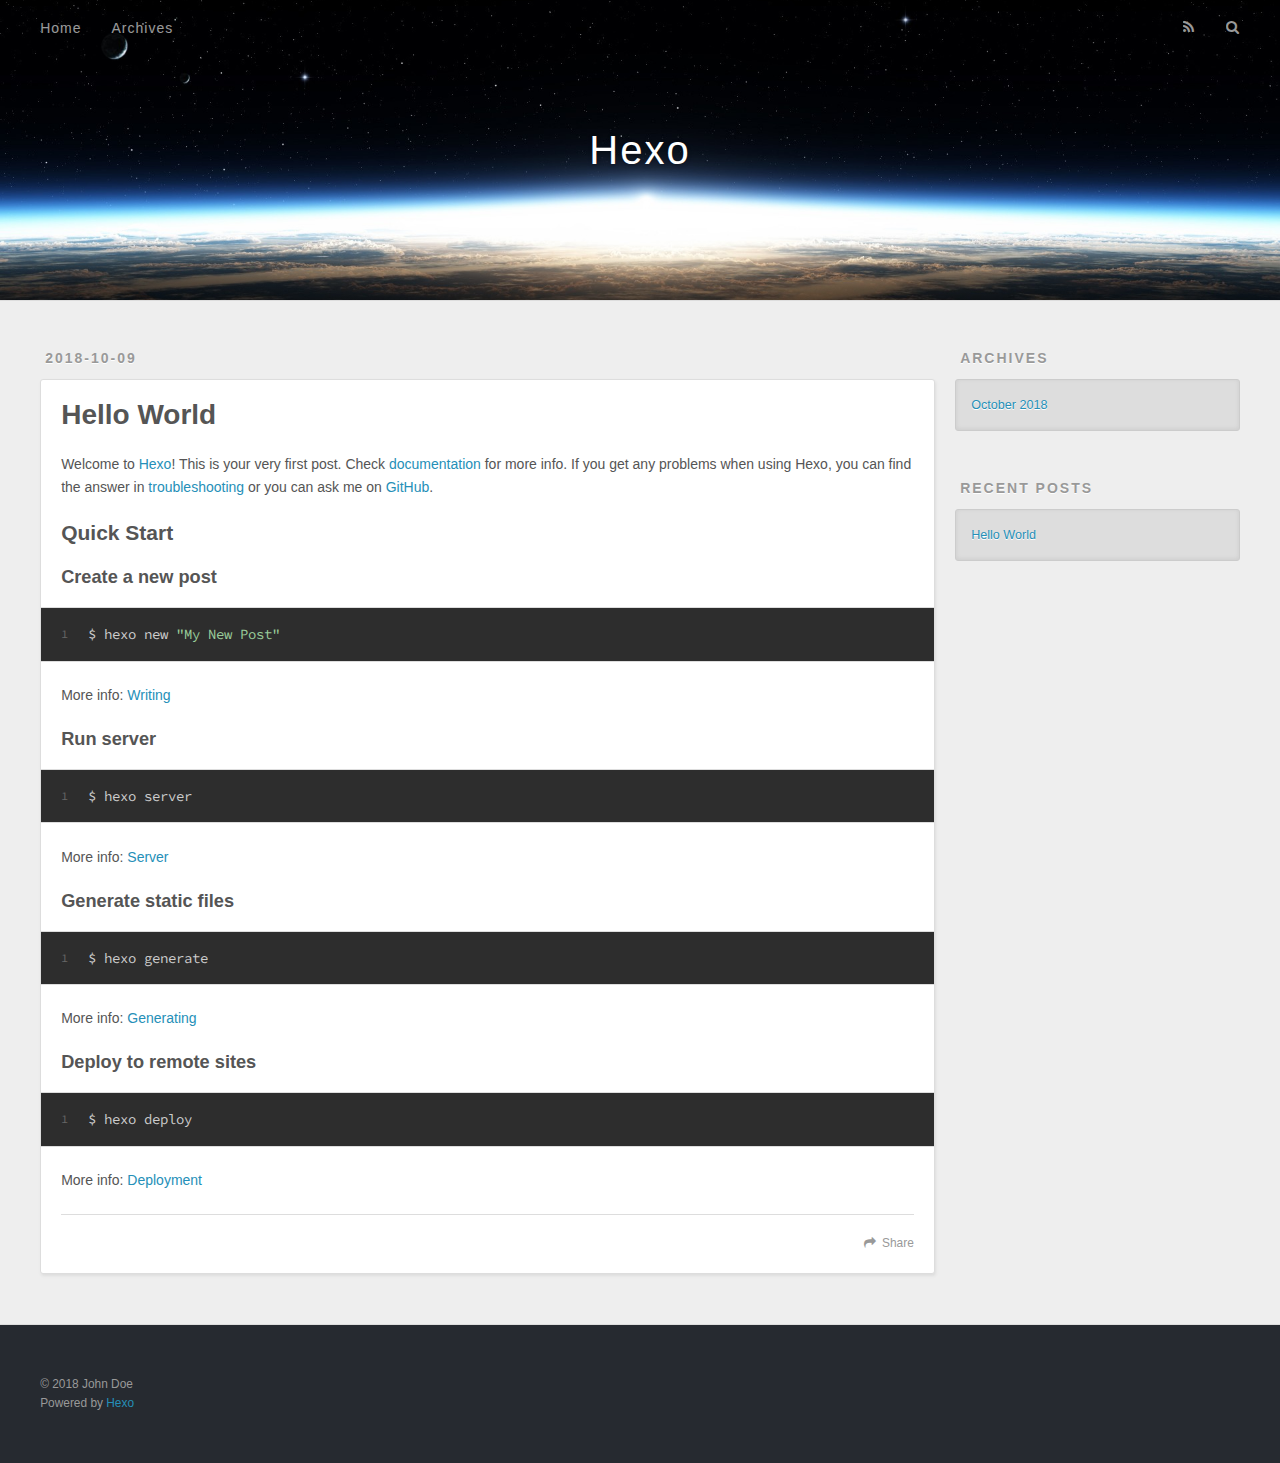
==== index.html @ 4f35ff31 "Site updated: 2018-10-09 21:58:31" ====
<!DOCTYPE html>
<html>
<head>
  <meta charset="utf-8">
  

  
  <title>Hexo</title>
  <meta name="viewport" content="width=device-width, initial-scale=1, maximum-scale=1">
  <meta property="og:type" content="website">
<meta property="og:title" content="Hexo">
<meta property="og:url" content="http://yoursite.com/index.html">
<meta property="og:site_name" content="Hexo">
<meta property="og:locale" content="default">
<meta name="twitter:card" content="summary">
<meta name="twitter:title" content="Hexo">
  
    <link rel="alternate" href="/atom.xml" title="Hexo" type="application/atom+xml">
  
  
    <link rel="icon" href="/favicon.png">
  
  
    <link href="//fonts.googleapis.com/css?family=Source+Code+Pro" rel="stylesheet" type="text/css">
  
  <link rel="stylesheet" href="/css/style.css">
</head>

<body>
  <div id="container">
    <div id="wrap">
      <header id="header">
  <div id="banner"></div>
  <div id="header-outer" class="outer">
    <div id="header-title" class="inner">
      <h1 id="logo-wrap">
        <a href="/" id="logo">Hexo</a>
      </h1>
      
    </div>
    <div id="header-inner" class="inner">
      <nav id="main-nav">
        <a id="main-nav-toggle" class="nav-icon"></a>
        
          <a class="main-nav-link" href="/">Home</a>
        
          <a class="main-nav-link" href="/archives">Archives</a>
        
      </nav>
      <nav id="sub-nav">
        
          <a id="nav-rss-link" class="nav-icon" href="/atom.xml" title="RSS Feed"></a>
        
        <a id="nav-search-btn" class="nav-icon" title="Search"></a>
      </nav>
      <div id="search-form-wrap">
        <form action="//google.com/search" method="get" accept-charset="UTF-8" class="search-form"><input type="search" name="q" class="search-form-input" placeholder="Search"><button type="submit" class="search-form-submit">&#xF002;</button><input type="hidden" name="sitesearch" value="http://yoursite.com"></form>
      </div>
    </div>
  </div>
</header>
      <div class="outer">
        <section id="main">
  
    <article id="post-hello-world" class="article article-type-post" itemscope itemprop="blogPost">
  <div class="article-meta">
    <a href="/2018/10/09/hello-world/" class="article-date">
  <time datetime="2018-10-09T13:48:29.161Z" itemprop="datePublished">2018-10-09</time>
</a>
    
  </div>
  <div class="article-inner">
    
    
      <header class="article-header">
        
  
    <h1 itemprop="name">
      <a class="article-title" href="/2018/10/09/hello-world/">Hello World</a>
    </h1>
  

      </header>
    
    <div class="article-entry" itemprop="articleBody">
      
        <p>Welcome to <a href="https://hexo.io/" target="_blank" rel="noopener">Hexo</a>! This is your very first post. Check <a href="https://hexo.io/docs/" target="_blank" rel="noopener">documentation</a> for more info. If you get any problems when using Hexo, you can find the answer in <a href="https://hexo.io/docs/troubleshooting.html" target="_blank" rel="noopener">troubleshooting</a> or you can ask me on <a href="https://github.com/hexojs/hexo/issues" target="_blank" rel="noopener">GitHub</a>.</p>
<h2 id="Quick-Start"><a href="#Quick-Start" class="headerlink" title="Quick Start"></a>Quick Start</h2><h3 id="Create-a-new-post"><a href="#Create-a-new-post" class="headerlink" title="Create a new post"></a>Create a new post</h3><figure class="highlight bash"><table><tr><td class="gutter"><pre><span class="line">1</span><br></pre></td><td class="code"><pre><span class="line">$ hexo new <span class="string">"My New Post"</span></span><br></pre></td></tr></table></figure>
<p>More info: <a href="https://hexo.io/docs/writing.html" target="_blank" rel="noopener">Writing</a></p>
<h3 id="Run-server"><a href="#Run-server" class="headerlink" title="Run server"></a>Run server</h3><figure class="highlight bash"><table><tr><td class="gutter"><pre><span class="line">1</span><br></pre></td><td class="code"><pre><span class="line">$ hexo server</span><br></pre></td></tr></table></figure>
<p>More info: <a href="https://hexo.io/docs/server.html" target="_blank" rel="noopener">Server</a></p>
<h3 id="Generate-static-files"><a href="#Generate-static-files" class="headerlink" title="Generate static files"></a>Generate static files</h3><figure class="highlight bash"><table><tr><td class="gutter"><pre><span class="line">1</span><br></pre></td><td class="code"><pre><span class="line">$ hexo generate</span><br></pre></td></tr></table></figure>
<p>More info: <a href="https://hexo.io/docs/generating.html" target="_blank" rel="noopener">Generating</a></p>
<h3 id="Deploy-to-remote-sites"><a href="#Deploy-to-remote-sites" class="headerlink" title="Deploy to remote sites"></a>Deploy to remote sites</h3><figure class="highlight bash"><table><tr><td class="gutter"><pre><span class="line">1</span><br></pre></td><td class="code"><pre><span class="line">$ hexo deploy</span><br></pre></td></tr></table></figure>
<p>More info: <a href="https://hexo.io/docs/deployment.html" target="_blank" rel="noopener">Deployment</a></p>

      
    </div>
    <footer class="article-footer">
      <a data-url="http://yoursite.com/2018/10/09/hello-world/" data-id="cjn1sj8xh000050v2ea8dqo5h" class="article-share-link">Share</a>
      
      
    </footer>
  </div>
  
</article>


  


</section>
        
          <aside id="sidebar">
  
    

  
    

  
    
  
    
  <div class="widget-wrap">
    <h3 class="widget-title">Archives</h3>
    <div class="widget">
      <ul class="archive-list"><li class="archive-list-item"><a class="archive-list-link" href="/archives/2018/10/">October 2018</a></li></ul>
    </div>
  </div>


  
    
  <div class="widget-wrap">
    <h3 class="widget-title">Recent Posts</h3>
    <div class="widget">
      <ul>
        
          <li>
            <a href="/2018/10/09/hello-world/">Hello World</a>
          </li>
        
      </ul>
    </div>
  </div>

  
</aside>
        
      </div>
      <footer id="footer">
  
  <div class="outer">
    <div id="footer-info" class="inner">
      &copy; 2018 John Doe<br>
      Powered by <a href="http://hexo.io/" target="_blank">Hexo</a>
    </div>
  </div>
</footer>
    </div>
    <nav id="mobile-nav">
  
    <a href="/" class="mobile-nav-link">Home</a>
  
    <a href="/archives" class="mobile-nav-link">Archives</a>
  
</nav>
    

<script src="//ajax.googleapis.com/ajax/libs/jquery/2.0.3/jquery.min.js"></script>


  <link rel="stylesheet" href="/fancybox/jquery.fancybox.css">
  <script src="/fancybox/jquery.fancybox.pack.js"></script>


<script src="/js/script.js"></script>



  </div>
</body>
</html>
---- css/style.css ----
body {
  width: 100%;
}
body:before,
body:after {
  content: "";
  display: table;
}
body:after {
  clear: both;
}
html,
body,
div,
span,
applet,
object,
iframe,
h1,
h2,
h3,
h4,
h5,
h6,
p,
blockquote,
pre,
a,
abbr,
acronym,
address,
big,
cite,
code,
del,
dfn,
em,
img,
ins,
kbd,
q,
s,
samp,
small,
strike,
strong,
sub,
sup,
tt,
var,
dl,
dt,
dd,
ol,
ul,
li,
fieldset,
form,
label,
legend,
table,
caption,
tbody,
tfoot,
thead,
tr,
th,
td {
  margin: 0;
  padding: 0;
  border: 0;
  outline: 0;
  font-weight: inherit;
  font-style: inherit;
  font-family: inherit;
  font-size: 100%;
  vertical-align: baseline;
}
body {
  line-height: 1;
  color: #000;
  background: #fff;
}
ol,
ul {
  list-style: none;
}
table {
  border-collapse: separate;
  border-spacing: 0;
  vertical-align: middle;
}
caption,
th,
td {
  text-align: left;
  font-weight: normal;
  vertical-align: middle;
}
a img {
  border: none;
}
input,
button {
  margin: 0;
  padding: 0;
}
input::-moz-focus-inner,
button::-moz-focus-inner {
  border: 0;
  padding: 0;
}
@font-face {
  font-family: FontAwesome;
  font-style: normal;
  font-weight: normal;
  src: url("fonts/fontawesome-webfont.eot?v=#4.0.3");
  src: url("fonts/fontawesome-webfont.eot?#iefix&v=#4.0.3") format("embedded-opentype"), url("fonts/fontawesome-webfont.woff?v=#4.0.3") format("woff"), url("fonts/fontawesome-webfont.ttf?v=#4.0.3") format("truetype"), url("fonts/fontawesome-webfont.svg#fontawesomeregular?v=#4.0.3") format("svg");
}
html,
body,
#container {
  height: 100%;
}
body {
  background: #eee;
  font: 14px -apple-system, BlinkMacSystemFont, "Segoe UI", "Roboto", "Oxygen", "Ubuntu", "Cantarell", "Fira Sans", "Droid Sans", "Helvetica Neue", sans-serif;
  -webkit-text-size-adjust: 100%;
}
.outer {
  max-width: 1220px;
  margin: 0 auto;
  padding: 0 20px;
}
.outer:before,
.outer:after {
  content: "";
  display: table;
}
.outer:after {
  clear: both;
}
.inner {
  display: inline;
  float: left;
  width: 98.33333333333333%;
  margin: 0 0.833333333333333%;
}
.left,
.alignleft {
  float: left;
}
.right,
.alignright {
  float: right;
}
.clear {
  clear: both;
}
#container {
  position: relative;
}
.mobile-nav-on {
  overflow: hidden;
}
#wrap {
  height: 100%;
  width: 100%;
  position: absolute;
  top: 0;
  left: 0;
  -webkit-transition: 0.2s ease-out;
  -moz-transition: 0.2s ease-out;
  -ms-transition: 0.2s ease-out;
  transition: 0.2s ease-out;
  z-index: 1;
  background: #eee;
}
.mobile-nav-on #wrap {
  left: 280px;
}
@media screen and (min-width: 768px) {
  #main {
    display: inline;
    float: left;
    width: 73.33333333333333%;
    margin: 0 0.833333333333333%;
  }
}
.article-date,
.article-category-link,
.archive-year,
.widget-title {
  text-decoration: none;
  text-transform: uppercase;
  letter-spacing: 2px;
  color: #999;
  margin-bottom: 1em;
  margin-left: 5px;
  line-height: 1em;
  text-shadow: 0 1px #fff;
  font-weight: bold;
}
.article-inner,
.archive-article-inner {
  background: #fff;
  -webkit-box-shadow: 1px 2px 3px #ddd;
  box-shadow: 1px 2px 3px #ddd;
  border: 1px solid #ddd;
  border-radius: 3px;
}
.article-entry h1,
.widget h1 {
  font-size: 2em;
}
.article-entry h2,
.widget h2 {
  font-size: 1.5em;
}
.article-entry h3,
.widget h3 {
  font-size: 1.3em;
}
.article-entry h4,
.widget h4 {
  font-size: 1.2em;
}
.article-entry h5,
.widget h5 {
  font-size: 1em;
}
.article-entry h6,
.widget h6 {
  font-size: 1em;
  color: #999;
}
.article-entry hr,
.widget hr {
  border: 1px dashed #ddd;
}
.article-entry strong,
.widget strong {
  font-weight: bold;
}
.article-entry em,
.widget em,
.article-entry cite,
.widget cite {
  font-style: italic;
}
.article-entry sup,
.widget sup,
.article-entry sub,
.widget sub {
  font-size: 0.75em;
  line-height: 0;
  position: relative;
  vertical-align: baseline;
}
.article-entry sup,
.widget sup {
  top: -0.5em;
}
.article-entry sub,
.widget sub {
  bottom: -0.2em;
}
.article-entry small,
.widget small {
  font-size: 0.85em;
}
.article-entry acronym,
.widget acronym,
.article-entry abbr,
.widget abbr {
  border-bottom: 1px dotted;
}
.article-entry ul,
.widget ul,
.article-entry ol,
.widget ol,
.article-entry dl,
.widget dl {
  margin: 0 20px;
  line-height: 1.6em;
}
.article-entry ul ul,
.widget ul ul,
.article-entry ol ul,
.widget ol ul,
.article-entry ul ol,
.widget ul ol,
.article-entry ol ol,
.widget ol ol {
  margin-top: 0;
  margin-bottom: 0;
}
.article-entry ul,
.widget ul {
  list-style: disc;
}
.article-entry ol,
.widget ol {
  list-style: decimal;
}
.article-entry dt,
.widget dt {
  font-weight: bold;
}
#header {
  height: 300px;
  position: relative;
  border-bottom: 1px solid #ddd;
}
#header:before,
#header:after {
  content: "";
  position: absolute;
  left: 0;
  right: 0;
  height: 40px;
}
#header:before {
  top: 0;
  background: -webkit-linear-gradient(rgba(0,0,0,0.2), transparent);
  background: -moz-linear-gradient(rgba(0,0,0,0.2), transparent);
  background: -ms-linear-gradient(rgba(0,0,0,0.2), transparent);
  background: linear-gradient(rgba(0,0,0,0.2), transparent);
}
#header:after {
  bottom: 0;
  background: -webkit-linear-gradient(transparent, rgba(0,0,0,0.2));
  background: -moz-linear-gradient(transparent, rgba(0,0,0,0.2));
  background: -ms-linear-gradient(transparent, rgba(0,0,0,0.2));
  background: linear-gradient(transparent, rgba(0,0,0,0.2));
}
#header-outer {
  height: 100%;
  position: relative;
}
#header-inner {
  position: relative;
  overflow: hidden;
}
#banner {
  position: absolute;
  top: 0;
  left: 0;
  width: 100%;
  height: 100%;
  background: url("images/banner.jpg") center #000;
  -webkit-background-size: cover;
  -moz-background-size: cover;
  background-size: cover;
  z-index: -1;
}
#header-title {
  text-align: center;
  height: 40px;
  position: absolute;
  top: 50%;
  left: 0;
  margin-top: -20px;
}
#logo,
#subtitle {
  text-decoration: none;
  color: #fff;
  font-weight: 300;
  text-shadow: 0 1px 4px rgba(0,0,0,0.3);
}
#logo {
  font-size: 40px;
  line-height: 40px;
  letter-spacing: 2px;
}
#subtitle {
  font-size: 16px;
  line-height: 16px;
  letter-spacing: 1px;
}
#subtitle-wrap {
  margin-top: 16px;
}
#main-nav {
  float: left;
  margin-left: -15px;
}
.nav-icon,
.main-nav-link {
  float: left;
  color: #fff;
  opacity: 0.6;
  text-decoration: none;
  text-shadow: 0 1px rgba(0,0,0,0.2);
  -webkit-transition: opacity 0.2s;
  -moz-transition: opacity 0.2s;
  -ms-transition: opacity 0.2s;
  transition: opacity 0.2s;
  display: block;
  padding: 20px 15px;
}
.nav-icon:hover,
.main-nav-link:hover {
  opacity: 1;
}
.nav-icon {
  font-family: FontAwesome;
  text-align: center;
  font-size: 14px;
  width: 14px;
  height: 14px;
  padding: 20px 15px;
  position: relative;
  cursor: pointer;
}
.main-nav-link {
  font-weight: 300;
  letter-spacing: 1px;
}
@media screen and (max-width: 479px) {
  .main-nav-link {
    display: none;
  }
}
#main-nav-toggle {
  display: none;
}
#main-nav-toggle:before {
  content: "\f0c9";
}
@media screen and (max-width: 479px) {
  #main-nav-toggle {
    display: block;
  }
}
#sub-nav {
  float: right;
  margin-right: -15px;
}
#nav-rss-link:before {
  content: "\f09e";
}
#nav-search-btn:before {
  content: "\f002";
}
#search-form-wrap {
  position: absolute;
  top: 15px;
  width: 150px;
  height: 30px;
  right: -150px;
  opacity: 0;
  -webkit-transition: 0.2s ease-out;
  -moz-transition: 0.2s ease-out;
  -ms-transition: 0.2s ease-out;
  transition: 0.2s ease-out;
}
#search-form-wrap.on {
  opacity: 1;
  right: 0;
}
@media screen and (max-width: 479px) {
  #search-form-wrap {
    width: 100%;
    right: -100%;
  }
}
.search-form {
  position: absolute;
  top: 0;
  left: 0;
  right: 0;
  background: #fff;
  padding: 5px 15px;
  border-radius: 15px;
  -webkit-box-shadow: 0 0 10px rgba(0,0,0,0.3);
  box-shadow: 0 0 10px rgba(0,0,0,0.3);
}
.search-form-input {
  border: none;
  background: none;
  color: #555;
  width: 100%;
  font: 13px -apple-system, BlinkMacSystemFont, "Segoe UI", "Roboto", "Oxygen", "Ubuntu", "Cantarell", "Fira Sans", "Droid Sans", "Helvetica Neue", sans-serif;
  outline: none;
}
.search-form-input::-webkit-search-results-decoration,
.search-form-input::-webkit-search-cancel-button {
  -webkit-appearance: none;
}
.search-form-submit {
  position: absolute;
  top: 50%;
  right: 10px;
  margin-top: -7px;
  font: 13px FontAwesome;
  border: none;
  background: none;
  color: #bbb;
  cursor: pointer;
}
.search-form-submit:hover,
.search-form-submit:focus {
  color: #777;
}
.article {
  margin: 50px 0;
}
.article-inner {
  overflow: hidden;
}
.article-meta:before,
.article-meta:after {
  content: "";
  display: table;
}
.article-meta:after {
  clear: both;
}
.article-date {
  float: left;
}
.article-category {
  float: left;
  line-height: 1em;
  color: #ccc;
  text-shadow: 0 1px #fff;
  margin-left: 8px;
}
.article-category:before {
  content: "\2022";
}
.article-category-link {
  margin: 0 12px 1em;
}
.article-header {
  padding: 20px 20px 0;
}
.article-title {
  text-decoration: none;
  font-size: 2em;
  font-weight: bold;
  color: #555;
  line-height: 1.1em;
  -webkit-transition: color 0.2s;
  -moz-transition: color 0.2s;
  -ms-transition: color 0.2s;
  transition: color 0.2s;
}
a.article-title:hover {
  color: #258fb8;
}
.article-entry {
  color: #555;
  padding: 0 20px;
}
.article-entry:before,
.article-entry:after {
  content: "";
  display: table;
}
.article-entry:after {
  clear: both;
}
.article-entry p,
.article-entry table {
  line-height: 1.6em;
  margin: 1.6em 0;
}
.article-entry h1,
.article-entry h2,
.article-entry h3,
.article-entry h4,
.article-entry h5,
.article-entry h6 {
  font-weight: bold;
}
.article-entry h1,
.article-entry h2,
.article-entry h3,
.article-entry h4,
.article-entry h5,
.article-entry h6 {
  line-height: 1.1em;
  margin: 1.1em 0;
}
.article-entry a {
  color: #258fb8;
  text-decoration: none;
}
.article-entry a:hover {
  text-decoration: underline;
}
.article-entry ul,
.article-entry ol,
.article-entry dl {
  margin-top: 1.6em;
  margin-bottom: 1.6em;
}
.article-entry img,
.article-entry video {
  max-width: 100%;
  height: auto;
  display: block;
  margin: auto;
}
.article-entry iframe {
  border: none;
}
.article-entry table {
  width: 100%;
  border-collapse: collapse;
  border-spacing: 0;
}
.article-entry th {
  font-weight: bold;
  border-bottom: 3px solid #ddd;
  padding-bottom: 0.5em;
}
.article-entry td {
  border-bottom: 1px solid #ddd;
  padding: 10px 0;
}
.article-entry blockquote {
  font-family: Georgia, "Times New Roman", serif;
  font-size: 1.4em;
  margin: 1.6em 20px;
  text-align: center;
}
.article-entry blockquote footer {
  font-size: 14px;
  margin: 1.6em 0;
  font-family: -apple-system, BlinkMacSystemFont, "Segoe UI", "Roboto", "Oxygen", "Ubuntu", "Cantarell", "Fira Sans", "Droid Sans", "Helvetica Neue", sans-serif;
}
.article-entry blockquote footer cite:before {
  content: "—";
  padding: 0 0.5em;
}
.article-entry .pullquote {
  text-align: left;
  width: 45%;
  margin: 0;
}
.article-entry .pullquote.left {
  margin-left: 0.5em;
  margin-right: 1em;
}
.article-entry .pullquote.right {
  margin-right: 0.5em;
  margin-left: 1em;
}
.article-entry .caption {
  color: #999;
  display: block;
  font-size: 0.9em;
  margin-top: 0.5em;
  position: relative;
  text-align: center;
}
.article-entry .video-container {
  position: relative;
  padding-top: 56.25%;
  height: 0;
  overflow: hidden;
}
.article-entry .video-container iframe,
.article-entry .video-container object,
.article-entry .video-container embed {
  position: absolute;
  top: 0;
  left: 0;
  width: 100%;
  height: 100%;
  margin-top: 0;
}
.article-more-link a {
  display: inline-block;
  line-height: 1em;
  padding: 6px 15px;
  border-radius: 15px;
  background: #eee;
  color: #999;
  text-shadow: 0 1px #fff;
  text-decoration: none;
}
.article-more-link a:hover {
  background: #258fb8;
  color: #fff;
  text-decoration: none;
  text-shadow: 0 1px #1e7293;
}
.article-footer {
  font-size: 0.85em;
  line-height: 1.6em;
  border-top: 1px solid #ddd;
  padding-top: 1.6em;
  margin: 0 20px 20px;
}
.article-footer:before,
.article-footer:after {
  content: "";
  display: table;
}
.article-footer:after {
  clear: both;
}
.article-footer a {
  color: #999;
  text-decoration: none;
}
.article-footer a:hover {
  color: #555;
}
.article-tag-list-item {
  float: left;
  margin-right: 10px;
}
.article-tag-list-link:before {
  content: "#";
}
.article-comment-link {
  float: right;
}
.article-comment-link:before {
  content: "\f075";
  font-family: FontAwesome;
  padding-right: 8px;
}
.article-share-link {
  cursor: pointer;
  float: right;
  margin-left: 20px;
}
.article-share-link:before {
  content: "\f064";
  font-family: FontAwesome;
  padding-right: 6px;
}
#article-nav {
  position: relative;
}
#article-nav:before,
#article-nav:after {
  content: "";
  display: table;
}
#article-nav:after {
  clear: both;
}
@media screen and (min-width: 768px) {
  #article-nav {
    margin: 50px 0;
  }
  #article-nav:before {
    width: 8px;
    height: 8px;
    position: absolute;
    top: 50%;
    left: 50%;
    margin-top: -4px;
    margin-left: -4px;
    content: "";
    border-radius: 50%;
    background: #ddd;
    -webkit-box-shadow: 0 1px 2px #fff;
    box-shadow: 0 1px 2px #fff;
  }
}
.article-nav-link-wrap {
  text-decoration: none;
  text-shadow: 0 1px #fff;
  color: #999;
  -webkit-box-sizing: border-box;
  -moz-box-sizing: border-box;
  box-sizing: border-box;
  margin-top: 50px;
  text-align: center;
  display: block;
}
.article-nav-link-wrap:hover {
  color: #555;
}
@media screen and (min-width: 768px) {
  .article-nav-link-wrap {
    width: 50%;
    margin-top: 0;
  }
}
@media screen and (min-width: 768px) {
  #article-nav-newer {
    float: left;
    text-align: right;
    padding-right: 20px;
  }
}
@media screen and (min-width: 768px) {
  #article-nav-older {
    float: right;
    text-align: left;
    padding-left: 20px;
  }
}
.article-nav-caption {
  text-transform: uppercase;
  letter-spacing: 2px;
  color: #ddd;
  line-height: 1em;
  font-weight: bold;
}
#article-nav-newer .article-nav-caption {
  margin-right: -2px;
}
.article-nav-title {
  font-size: 0.85em;
  line-height: 1.6em;
  margin-top: 0.5em;
}
.article-share-box {
  position: absolute;
  display: none;
  background: #fff;
  -webkit-box-shadow: 1px 2px 10px rgba(0,0,0,0.2);
  box-shadow: 1px 2px 10px rgba(0,0,0,0.2);
  border-radius: 3px;
  margin-left: -145px;
  overflow: hidden;
  z-index: 1;
}
.article-share-box.on {
  display: block;
}
.article-share-input {
  width: 100%;
  background: none;
  -webkit-box-sizing: border-box;
  -moz-box-sizing: border-box;
  box-sizing: border-box;
  font: 14px -apple-system, BlinkMacSystemFont, "Segoe UI", "Roboto", "Oxygen", "Ubuntu", "Cantarell", "Fira Sans", "Droid Sans", "Helvetica Neue", sans-serif;
  padding: 0 15px;
  color: #555;
  outline: none;
  border: 1px solid #ddd;
  border-radius: 3px 3px 0 0;
  height: 36px;
  line-height: 36px;
}
.article-share-links {
  background: #eee;
}
.article-share-links:before,
.article-share-links:after {
  content: "";
  display: table;
}
.article-share-links:after {
  clear: both;
}
.article-share-twitter,
.article-share-facebook,
.article-share-pinterest,
.article-share-google {
  width: 50px;
  height: 36px;
  display: block;
  float: left;
  position: relative;
  color: #999;
  text-shadow: 0 1px #fff;
}
.article-share-twitter:before,
.article-share-facebook:before,
.article-share-pinterest:before,
.article-share-google:before {
  font-size: 20px;
  font-family: FontAwesome;
  width: 20px;
  height: 20px;
  position: absolute;
  top: 50%;
  left: 50%;
  margin-top: -10px;
  margin-left: -10px;
  text-align: center;
}
.article-share-twitter:hover,
.article-share-facebook:hover,
.article-share-pinterest:hover,
.article-share-google:hover {
  color: #fff;
}
.article-share-twitter:before {
  content: "\f099";
}
.article-share-twitter:hover {
  background: #00aced;
  text-shadow: 0 1px #008abe;
}
.article-share-facebook:before {
  content: "\f09a";
}
.article-share-facebook:hover {
  background: #3b5998;
  text-shadow: 0 1px #2f477a;
}
.article-share-pinterest:before {
  content: "\f0d2";
}
.article-share-pinterest:hover {
  background: #cb2027;
  text-shadow: 0 1px #a21a1f;
}
.article-share-google:before {
  content: "\f0d5";
}
.article-share-google:hover {
  background: #dd4b39;
  text-shadow: 0 1px #be3221;
}
.article-gallery {
  background: #000;
  position: relative;
}
.article-gallery-photos {
  position: relative;
  overflow: hidden;
}
.article-gallery-img {
  display: none;
  max-width: 100%;
}
.article-gallery-img:first-child {
  display: block;
}
.article-gallery-img.loaded {
  position: absolute;
  display: block;
}
.article-gallery-img img {
  display: block;
  max-width: 100%;
  margin: 0 auto;
}
#comments {
  background: #fff;
  -webkit-box-shadow: 1px 2px 3px #ddd;
  box-shadow: 1px 2px 3px #ddd;
  padding: 20px;
  border: 1px solid #ddd;
  border-radius: 3px;
  margin: 50px 0;
}
#comments a {
  color: #258fb8;
}
.archives-wrap {
  margin: 50px 0;
}
.archives:before,
.archives:after {
  content: "";
  display: table;
}
.archives:after {
  clear: both;
}
.archive-year-wrap {
  margin-bottom: 1em;
}
.archives {
  -webkit-column-gap: 10px;
  -moz-column-gap: 10px;
  column-gap: 10px;
}
@media screen and (min-width: 480px) and (max-width: 767px) {
  .archives {
    -webkit-column-count: 2;
    -moz-column-count: 2;
    column-count: 2;
  }
}
@media screen and (min-width: 768px) {
  .archives {
    -webkit-column-count: 3;
    -moz-column-count: 3;
    column-count: 3;
  }
}
.archive-article {
  -webkit-column-break-inside: avoid;
  page-break-inside: avoid;
  overflow: hidden;
  break-inside: avoid-column;
}
.archive-article-inner {
  padding: 10px;
  margin-bottom: 15px;
}
.archive-article-title {
  text-decoration: none;
  font-weight: bold;
  color: #555;
  -webkit-transition: color 0.2s;
  -moz-transition: color 0.2s;
  -ms-transition: color 0.2s;
  transition: color 0.2s;
  line-height: 1.6em;
}
.archive-article-title:hover {
  color: #258fb8;
}
.archive-article-footer {
  margin-top: 1em;
}
.archive-article-date {
  color: #999;
  text-decoration: none;
  font-size: 0.85em;
  line-height: 1em;
  margin-bottom: 0.5em;
  display: block;
}
#page-nav {
  margin: 50px auto;
  background: #fff;
  -webkit-box-shadow: 1px 2px 3px #ddd;
  box-shadow: 1px 2px 3px #ddd;
  border: 1px solid #ddd;
  border-radius: 3px;
  text-align: center;
  color: #999;
  overflow: hidden;
}
#page-nav:before,
#page-nav:after {
  content: "";
  display: table;
}
#page-nav:after {
  clear: both;
}
#page-nav a,
#page-nav span {
  padding: 10px 20px;
  line-height: 1;
  height: 2ex;
}
#page-nav a {
  color: #999;
  text-decoration: none;
}
#page-nav a:hover {
  background: #999;
  color: #fff;
}
#page-nav .prev {
  float: left;
}
#page-nav .next {
  float: right;
}
#page-nav .page-number {
  display: inline-block;
}
@media screen and (max-width: 479px) {
  #page-nav .page-number {
    display: none;
  }
}
#page-nav .current {
  color: #555;
  font-weight: bold;
}
#page-nav .space {
  color: #ddd;
}
#footer {
  background: #262a30;
  padding: 50px 0;
  border-top: 1px solid #ddd;
  color: #999;
}
#footer a {
  color: #258fb8;
  text-decoration: none;
}
#footer a:hover {
  text-decoration: underline;
}
#footer-info {
  line-height: 1.6em;
  font-size: 0.85em;
}
.article-entry pre,
.article-entry .highlight {
  background: #2d2d2d;
  margin: 0 -20px;
  padding: 15px 20px;
  border-style: solid;
  border-color: #ddd;
  border-width: 1px 0;
  overflow: auto;
  color: #ccc;
  line-height: 22.400000000000002px;
}
.article-entry .highlight .gutter pre,
.article-entry .gist .gist-file .gist-data .line-numbers {
  color: #666;
  font-size: 0.85em;
}
.article-entry pre,
.article-entry code {
  font-family: "Source Code Pro", Consolas, Monaco, Menlo, Consolas, monospace;
}
.article-entry code {
  background: #eee;
  text-shadow: 0 1px #fff;
  padding: 0 0.3em;
}
.article-entry pre code {
  background: none;
  text-shadow: none;
  padding: 0;
}
.article-entry .highlight pre {
  border: none;
  margin: 0;
  padding: 0;
}
.article-entry .highlight table {
  margin: 0;
  width: auto;
}
.article-entry .highlight td {
  border: none;
  padding: 0;
}
.article-entry .highlight figcaption {
  font-size: 0.85em;
  color: #999;
  line-height: 1em;
  margin-bottom: 1em;
}
.article-entry .highlight figcaption:before,
.article-entry .highlight figcaption:after {
  content: "";
  display: table;
}
.article-entry .highlight figcaption:after {
  clear: both;
}
.article-entry .highlight figcaption a {
  float: right;
}
.article-entry .highlight .gutter pre {
  text-align: right;
  padding-right: 20px;
}
.article-entry .highlight .line {
  height: 22.400000000000002px;
}
.article-entry .highlight .line.marked {
  background: #515151;
}
.article-entry .gist {
  margin: 0 -20px;
  border-style: solid;
  border-color: #ddd;
  border-width: 1px 0;
  background: #2d2d2d;
  padding: 15px 20px 15px 0;
}
.article-entry .gist .gist-file {
  border: none;
  font-family: "Source Code Pro", Consolas, Monaco, Menlo, Consolas, monospace;
  margin: 0;
}
.article-entry .gist .gist-file .gist-data {
  background: none;
  border: none;
}
.article-entry .gist .gist-file .gist-data .line-numbers {
  background: none;
  border: none;
  padding: 0 20px 0 0;
}
.article-entry .gist .gist-file .gist-data .line-data {
  padding: 0 !important;
}
.article-entry .gist .gist-file .highlight {
  margin: 0;
  padding: 0;
  border: none;
}
.article-entry .gist .gist-file .gist-meta {
  background: #2d2d2d;
  color: #999;
  font: 0.85em -apple-system, BlinkMacSystemFont, "Segoe UI", "Roboto", "Oxygen", "Ubuntu", "Cantarell", "Fira Sans", "Droid Sans", "Helvetica Neue", sans-serif;
  text-shadow: 0 0;
  padding: 0;
  margin-top: 1em;
  margin-left: 20px;
}
.article-entry .gist .gist-file .gist-meta a {
  color: #258fb8;
  font-weight: normal;
}
.article-entry .gist .gist-file .gist-meta a:hover {
  text-decoration: underline;
}
pre .comment,
pre .title {
  color: #999;
}
pre .variable,
pre .attribute,
pre .tag,
pre .regexp,
pre .ruby .constant,
pre .xml .tag .title,
pre .xml .pi,
pre .xml .doctype,
pre .html .doctype,
pre .css .id,
pre .css .class,
pre .css .pseudo {
  color: #f2777a;
}
pre .number,
pre .preprocessor,
pre .built_in,
pre .literal,
pre .params,
pre .constant {
  color: #f99157;
}
pre .class,
pre .ruby .class .title,
pre .css .rules .attribute {
  color: #9c9;
}
pre .string,
pre .value,
pre .inheritance,
pre .header,
pre .ruby .symbol,
pre .xml .cdata {
  color: #9c9;
}
pre .css .hexcolor {
  color: #6cc;
}
pre .function,
pre .python .decorator,
pre .python .title,
pre .ruby .function .title,
pre .ruby .title .keyword,
pre .perl .sub,
pre .javascript .title,
pre .coffeescript .title {
  color: #69c;
}
pre .keyword,
pre .javascript .function {
  color: #c9c;
}
@media screen and (max-width: 479px) {
  #mobile-nav {
    position: absolute;
    top: 0;
    left: 0;
    width: 280px;
    height: 100%;
    background: #191919;
    border-right: 1px solid #fff;
  }
}
@media screen and (max-width: 479px) {
  .mobile-nav-link {
    display: block;
    color: #999;
    text-decoration: none;
    padding: 15px 20px;
    font-weight: bold;
  }
  .mobile-nav-link:hover {
    color: #fff;
  }
}
@media screen and (min-width: 768px) {
  #sidebar {
    display: inline;
    float: left;
    width: 23.333333333333332%;
    margin: 0 0.833333333333333%;
  }
}
.widget-wrap {
  margin: 50px 0;
}
.widget {
  color: #777;
  text-shadow: 0 1px #fff;
  background: #ddd;
  -webkit-box-shadow: 0 -1px 4px #ccc inset;
  box-shadow: 0 -1px 4px #ccc inset;
  border: 1px solid #ccc;
  padding: 15px;
  border-radius: 3px;
}
.widget a {
  color: #258fb8;
  text-decoration: none;
}
.widget a:hover {
  text-decoration: underline;
}
.widget ul ul,
.widget ol ul,
.widget dl ul,
.widget ul ol,
.widget ol ol,
.widget dl ol,
.widget ul dl,
.widget ol dl,
.widget dl dl {
  margin-left: 15px;
  list-style: disc;
}
.widget {
  line-height: 1.6em;
  word-wrap: break-word;
  font-size: 0.9em;
}
.widget ul,
.widget ol {
  list-style: none;
  margin: 0;
}
.widget ul ul,
.widget ol ul,
.widget ul ol,
.widget ol ol {
  margin: 0 20px;
}
.widget ul ul,
.widget ol ul {
  list-style: disc;
}
.widget ul ol,
.widget ol ol {
  list-style: decimal;
}
.category-list-count,
.tag-list-count,
.archive-list-count {
  padding-left: 5px;
  color: #999;
  font-size: 0.85em;
}
.category-list-count:before,
.tag-list-count:before,
.archive-list-count:before {
  content: "(";
}
.category-list-count:after,
.tag-list-count:after,
.archive-list-count:after {
  content: ")";
}
.tagcloud a {
  margin-right: 5px;
  display: inline-block;
}
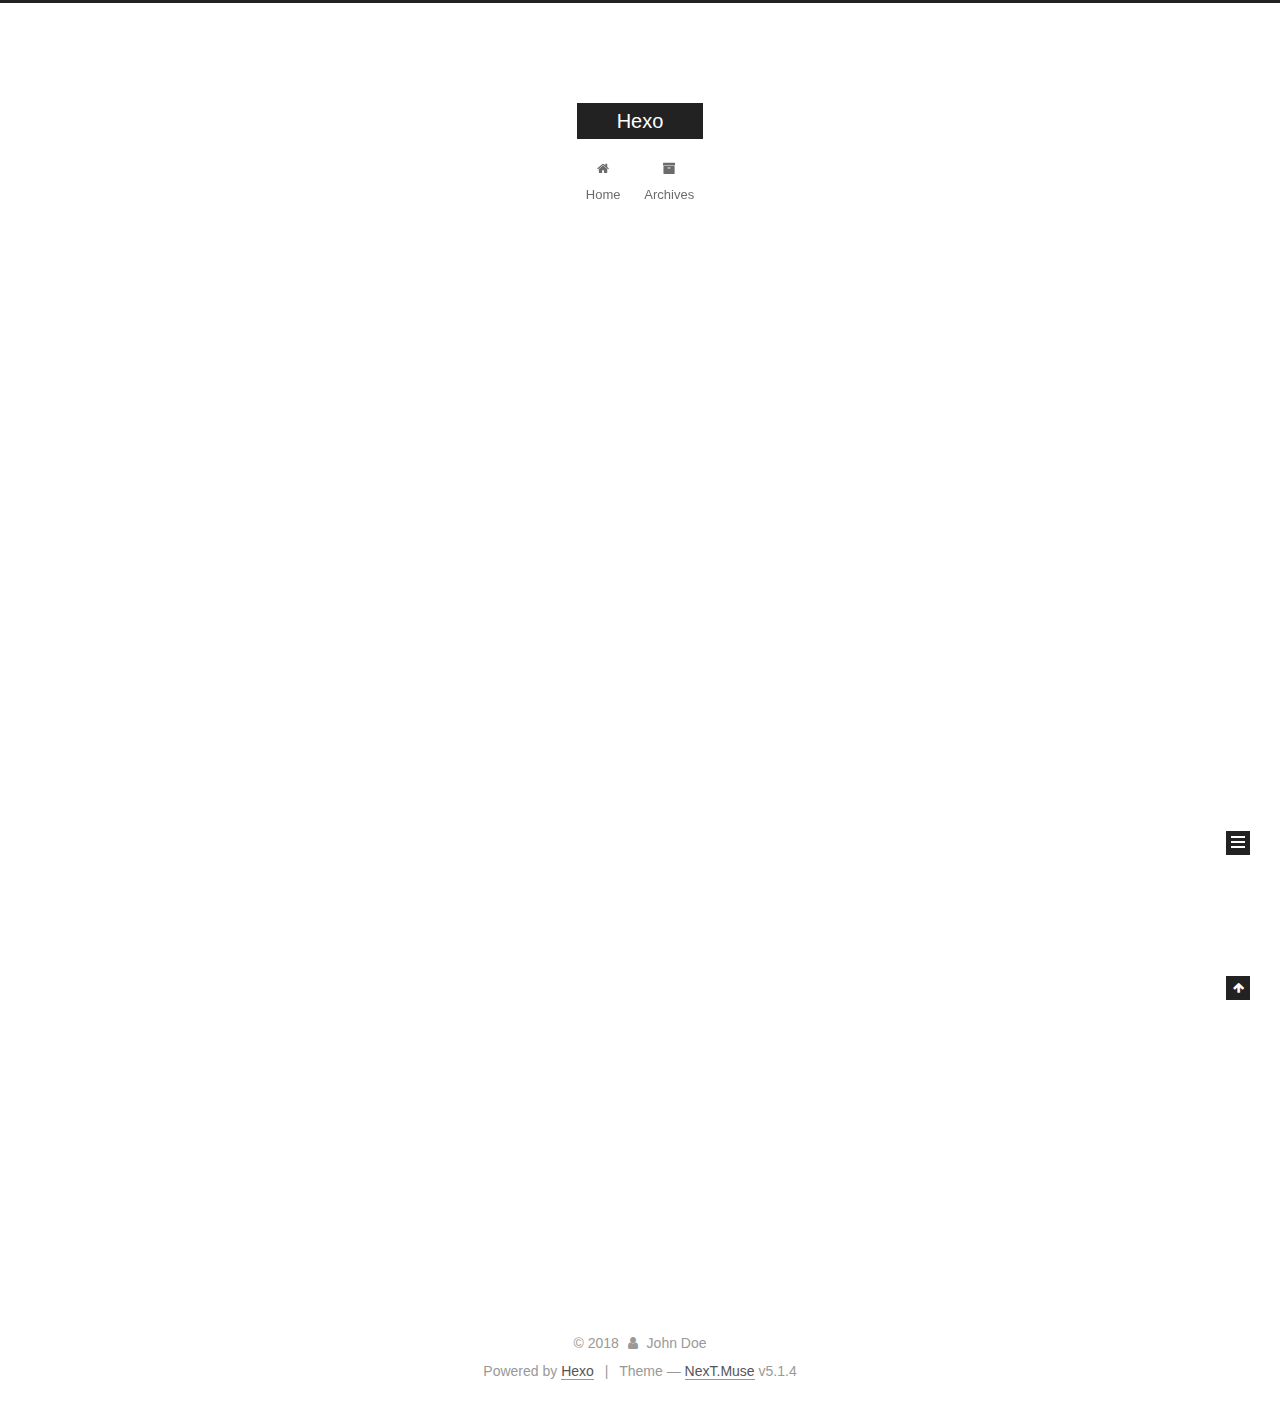
==== commit 77f73159: "Site updated: 2018-10-09 22:12:01" ====
--- a/index.html
+++ b/index.html
@@ -1,90 +1,306 @@
 <!DOCTYPE html>
-<html>
+
+
+
+  
+
+
+<html class="theme-next muse use-motion" lang="">
 <head>
-  <meta charset="utf-8">
-  
-
-  
-  <title>Hexo</title>
-  <meta name="viewport" content="width=device-width, initial-scale=1, maximum-scale=1">
-  <meta property="og:type" content="website">
+  <meta charset="UTF-8"/>
+<meta http-equiv="X-UA-Compatible" content="IE=edge" />
+<meta name="viewport" content="width=device-width, initial-scale=1, maximum-scale=1"/>
+<meta name="theme-color" content="#222">
+
+
+
+
+
+
+
+
+
+<meta http-equiv="Cache-Control" content="no-transform" />
+<meta http-equiv="Cache-Control" content="no-siteapp" />
+
+
+
+
+
+
+
+
+
+
+
+
+
+
+
+
+  
+  
+  <link href="/lib/fancybox/source/jquery.fancybox.css?v=2.1.5" rel="stylesheet" type="text/css" />
+
+
+
+
+
+
+
+<link href="/lib/font-awesome/css/font-awesome.min.css?v=4.6.2" rel="stylesheet" type="text/css" />
+
+<link href="/css/main.css?v=5.1.4" rel="stylesheet" type="text/css" />
+
+
+  <link rel="apple-touch-icon" sizes="180x180" href="/images/apple-touch-icon-next.png?v=5.1.4">
+
+
+  <link rel="icon" type="image/png" sizes="32x32" href="/images/favicon-32x32-next.png?v=5.1.4">
+
+
+  <link rel="icon" type="image/png" sizes="16x16" href="/images/favicon-16x16-next.png?v=5.1.4">
+
+
+  <link rel="mask-icon" href="/images/logo.svg?v=5.1.4" color="#222">
+
+
+
+
+
+  <meta name="keywords" content="Hexo, NexT" />
+
+
+
+
+
+
+
+
+
+
+<meta property="og:type" content="website">
 <meta property="og:title" content="Hexo">
 <meta property="og:url" content="http://yoursite.com/index.html">
 <meta property="og:site_name" content="Hexo">
 <meta property="og:locale" content="default">
 <meta name="twitter:card" content="summary">
 <meta name="twitter:title" content="Hexo">
-  
-    <link rel="alternate" href="/atom.xml" title="Hexo" type="application/atom+xml">
-  
-  
-    <link rel="icon" href="/favicon.png">
-  
-  
-    <link href="//fonts.googleapis.com/css?family=Source+Code+Pro" rel="stylesheet" type="text/css">
-  
-  <link rel="stylesheet" href="/css/style.css">
+
+
+
+<script type="text/javascript" id="hexo.configurations">
+  var NexT = window.NexT || {};
+  var CONFIG = {
+    root: '/',
+    scheme: 'Muse',
+    version: '5.1.4',
+    sidebar: {"position":"left","display":"post","offset":12,"b2t":false,"scrollpercent":false,"onmobile":false},
+    fancybox: true,
+    tabs: true,
+    motion: {"enable":true,"async":false,"transition":{"post_block":"fadeIn","post_header":"slideDownIn","post_body":"slideDownIn","coll_header":"slideLeftIn","sidebar":"slideUpIn"}},
+    duoshuo: {
+      userId: '0',
+      author: 'Author'
+    },
+    algolia: {
+      applicationID: '',
+      apiKey: '',
+      indexName: '',
+      hits: {"per_page":10},
+      labels: {"input_placeholder":"Search for Posts","hits_empty":"We didn't find any results for the search: ${query}","hits_stats":"${hits} results found in ${time} ms"}
+    }
+  };
+</script>
+
+
+
+  <link rel="canonical" href="http://yoursite.com/"/>
+
+
+
+
+
+  <title>Hexo</title>
+  
+
+
+
+
+
+
+
+
 </head>
 
-<body>
-  <div id="container">
-    <div id="wrap">
-      <header id="header">
-  <div id="banner"></div>
-  <div id="header-outer" class="outer">
-    <div id="header-title" class="inner">
-      <h1 id="logo-wrap">
-        <a href="/" id="logo">Hexo</a>
-      </h1>
-      
+<body itemscope itemtype="http://schema.org/WebPage" lang="default">
+
+  
+  
+    
+  
+
+  <div class="container sidebar-position-left 
+  page-home">
+    <div class="headband"></div>
+
+    <header id="header" class="header" itemscope itemtype="http://schema.org/WPHeader">
+      <div class="header-inner"><div class="site-brand-wrapper">
+  <div class="site-meta ">
+    
+
+    <div class="custom-logo-site-title">
+      <a href="/"  class="brand" rel="start">
+        <span class="logo-line-before"><i></i></span>
+        <span class="site-title">Hexo</span>
+        <span class="logo-line-after"><i></i></span>
+      </a>
     </div>
-    <div id="header-inner" class="inner">
-      <nav id="main-nav">
-        <a id="main-nav-toggle" class="nav-icon"></a>
-        
-          <a class="main-nav-link" href="/">Home</a>
-        
-          <a class="main-nav-link" href="/archives">Archives</a>
-        
-      </nav>
-      <nav id="sub-nav">
-        
-          <a id="nav-rss-link" class="nav-icon" href="/atom.xml" title="RSS Feed"></a>
-        
-        <a id="nav-search-btn" class="nav-icon" title="Search"></a>
-      </nav>
-      <div id="search-form-wrap">
-        <form action="//google.com/search" method="get" accept-charset="UTF-8" class="search-form"><input type="search" name="q" class="search-form-input" placeholder="Search"><button type="submit" class="search-form-submit">&#xF002;</button><input type="hidden" name="sitesearch" value="http://yoursite.com"></form>
-      </div>
-    </div>
+      
+        <p class="site-subtitle"></p>
+      
   </div>
-</header>
-      <div class="outer">
-        <section id="main">
-  
-    <article id="post-hello-world" class="article article-type-post" itemscope itemprop="blogPost">
-  <div class="article-meta">
-    <a href="/2018/10/09/hello-world/" class="article-date">
-  <time datetime="2018-10-09T13:48:29.161Z" itemprop="datePublished">2018-10-09</time>
-</a>
-    
+
+  <div class="site-nav-toggle">
+    <button>
+      <span class="btn-bar"></span>
+      <span class="btn-bar"></span>
+      <span class="btn-bar"></span>
+    </button>
   </div>
-  <div class="article-inner">
-    
-    
-      <header class="article-header">
-        
-  
-    <h1 itemprop="name">
-      <a class="article-title" href="/2018/10/09/hello-world/">Hello World</a>
-    </h1>
-  
-
+</div>
+
+<nav class="site-nav">
+  
+
+  
+    <ul id="menu" class="menu">
+      
+        
+        <li class="menu-item menu-item-home">
+          <a href="/" rel="section">
+            
+              <i class="menu-item-icon fa fa-fw fa-home"></i> <br />
+            
+            Home
+          </a>
+        </li>
+      
+        
+        <li class="menu-item menu-item-archives">
+          <a href="/archives/" rel="section">
+            
+              <i class="menu-item-icon fa fa-fw fa-archive"></i> <br />
+            
+            Archives
+          </a>
+        </li>
+      
+
+      
+    </ul>
+  
+
+  
+</nav>
+
+
+
+ </div>
+    </header>
+
+    <main id="main" class="main">
+      <div class="main-inner">
+        <div class="content-wrap">
+          <div id="content" class="content">
+            
+  <section id="posts" class="posts-expand">
+    
+      
+
+  
+
+  
+  
+  
+
+  <article class="post post-type-normal" itemscope itemtype="http://schema.org/Article">
+  
+  
+  
+  <div class="post-block">
+    <link itemprop="mainEntityOfPage" href="http://yoursite.com/2018/10/09/hello-world/">
+
+    <span hidden itemprop="author" itemscope itemtype="http://schema.org/Person">
+      <meta itemprop="name" content="John Doe">
+      <meta itemprop="description" content="">
+      <meta itemprop="image" content="/images/avatar.gif">
+    </span>
+
+    <span hidden itemprop="publisher" itemscope itemtype="http://schema.org/Organization">
+      <meta itemprop="name" content="Hexo">
+    </span>
+
+    
+      <header class="post-header">
+
+        
+        
+          <h1 class="post-title" itemprop="name headline">
+                
+                <a class="post-title-link" href="/2018/10/09/hello-world/" itemprop="url">Hello World</a></h1>
+        
+
+        <div class="post-meta">
+          <span class="post-time">
+            
+              <span class="post-meta-item-icon">
+                <i class="fa fa-calendar-o"></i>
+              </span>
+              
+                <span class="post-meta-item-text">Posted on</span>
+              
+              <time title="Post created" itemprop="dateCreated datePublished" datetime="2018-10-09T21:48:29+08:00">
+                2018-10-09
+              </time>
+            
+
+            
+
+            
+          </span>
+
+          
+
+          
+            
+          
+
+          
+          
+
+          
+
+          
+
+          
+
+        </div>
       </header>
     
-    <div class="article-entry" itemprop="articleBody">
-      
-        <p>Welcome to <a href="https://hexo.io/" target="_blank" rel="noopener">Hexo</a>! This is your very first post. Check <a href="https://hexo.io/docs/" target="_blank" rel="noopener">documentation</a> for more info. If you get any problems when using Hexo, you can find the answer in <a href="https://hexo.io/docs/troubleshooting.html" target="_blank" rel="noopener">troubleshooting</a> or you can ask me on <a href="https://github.com/hexojs/hexo/issues" target="_blank" rel="noopener">GitHub</a>.</p>
+
+    
+    
+    
+    <div class="post-body" itemprop="articleBody">
+
+      
+      
+
+      
+        
+          
+            <p>Welcome to <a href="https://hexo.io/" target="_blank" rel="noopener">Hexo</a>! This is your very first post. Check <a href="https://hexo.io/docs/" target="_blank" rel="noopener">documentation</a> for more info. If you get any problems when using Hexo, you can find the answer in <a href="https://hexo.io/docs/troubleshooting.html" target="_blank" rel="noopener">troubleshooting</a> or you can ask me on <a href="https://github.com/hexojs/hexo/issues" target="_blank" rel="noopener">GitHub</a>.</p>
 <h2 id="Quick-Start"><a href="#Quick-Start" class="headerlink" title="Quick Start"></a>Quick Start</h2><h3 id="Create-a-new-post"><a href="#Create-a-new-post" class="headerlink" title="Create a new post"></a>Create a new post</h3><figure class="highlight bash"><table><tr><td class="gutter"><pre><span class="line">1</span><br></pre></td><td class="code"><pre><span class="line">$ hexo new <span class="string">"My New Post"</span></span><br></pre></td></tr></table></figure>
 <p>More info: <a href="https://hexo.io/docs/writing.html" target="_blank" rel="noopener">Writing</a></p>
 <h3 id="Run-server"><a href="#Run-server" class="headerlink" title="Run server"></a>Run server</h3><figure class="highlight bash"><table><tr><td class="gutter"><pre><span class="line">1</span><br></pre></td><td class="code"><pre><span class="line">$ hexo server</span><br></pre></td></tr></table></figure>
@@ -94,91 +310,307 @@
 <h3 id="Deploy-to-remote-sites"><a href="#Deploy-to-remote-sites" class="headerlink" title="Deploy to remote sites"></a>Deploy to remote sites</h3><figure class="highlight bash"><table><tr><td class="gutter"><pre><span class="line">1</span><br></pre></td><td class="code"><pre><span class="line">$ hexo deploy</span><br></pre></td></tr></table></figure>
 <p>More info: <a href="https://hexo.io/docs/deployment.html" target="_blank" rel="noopener">Deployment</a></p>
 
+          
+        
       
     </div>
-    <footer class="article-footer">
-      <a data-url="http://yoursite.com/2018/10/09/hello-world/" data-id="cjn1sj8xh000050v2ea8dqo5h" class="article-share-link">Share</a>
-      
+    
+    
+    
+
+    
+
+    
+
+    
+
+    <footer class="post-footer">
+      
+
+      
+
+      
+
+      
+      
+        <div class="post-eof"></div>
       
     </footer>
   </div>
   
-</article>
-
-
-  
-
-
-</section>
-        
-          <aside id="sidebar">
-  
-    
-
-  
-    
-
-  
-    
-  
-    
-  <div class="widget-wrap">
-    <h3 class="widget-title">Archives</h3>
-    <div class="widget">
-      <ul class="archive-list"><li class="archive-list-item"><a class="archive-list-link" href="/archives/2018/10/">October 2018</a></li></ul>
+  
+  
+  </article>
+
+
+    
+  </section>
+
+  
+
+
+          </div>
+          
+
+
+          
+
+        </div>
+        
+          
+  
+  <div class="sidebar-toggle">
+    <div class="sidebar-toggle-line-wrap">
+      <span class="sidebar-toggle-line sidebar-toggle-line-first"></span>
+      <span class="sidebar-toggle-line sidebar-toggle-line-middle"></span>
+      <span class="sidebar-toggle-line sidebar-toggle-line-last"></span>
     </div>
   </div>
 
-
-  
-    
-  <div class="widget-wrap">
-    <h3 class="widget-title">Recent Posts</h3>
-    <div class="widget">
-      <ul>
-        
-          <li>
-            <a href="/2018/10/09/hello-world/">Hello World</a>
-          </li>
-        
-      </ul>
+  <aside id="sidebar" class="sidebar">
+    
+    <div class="sidebar-inner">
+
+      
+
+      
+
+      <section class="site-overview-wrap sidebar-panel sidebar-panel-active">
+        <div class="site-overview">
+          <div class="site-author motion-element" itemprop="author" itemscope itemtype="http://schema.org/Person">
+            
+              <p class="site-author-name" itemprop="name">John Doe</p>
+              <p class="site-description motion-element" itemprop="description"></p>
+          </div>
+
+          <nav class="site-state motion-element">
+
+            
+              <div class="site-state-item site-state-posts">
+              
+                <a href="/archives/">
+              
+                  <span class="site-state-item-count">1</span>
+                  <span class="site-state-item-name">posts</span>
+                </a>
+              </div>
+            
+
+            
+
+            
+
+          </nav>
+
+          
+
+          
+
+          
+          
+
+          
+          
+
+          
+
+        </div>
+      </section>
+
+      
+
+      
+
     </div>
+  </aside>
+
+
+        
+      </div>
+    </main>
+
+    <footer id="footer" class="footer">
+      <div class="footer-inner">
+        <div class="copyright">&copy; <span itemprop="copyrightYear">2018</span>
+  <span class="with-love">
+    <i class="fa fa-user"></i>
+  </span>
+  <span class="author" itemprop="copyrightHolder">John Doe</span>
+
+  
+</div>
+
+
+  <div class="powered-by">Powered by <a class="theme-link" target="_blank" href="https://hexo.io">Hexo</a></div>
+
+
+
+  <span class="post-meta-divider">|</span>
+
+
+
+  <div class="theme-info">Theme &mdash; <a class="theme-link" target="_blank" href="https://github.com/iissnan/hexo-theme-next">NexT.Muse</a> v5.1.4</div>
+
+
+
+
+        
+
+
+
+
+
+
+
+        
+      </div>
+    </footer>
+
+    
+      <div class="back-to-top">
+        <i class="fa fa-arrow-up"></i>
+        
+      </div>
+    
+
+    
+
   </div>
 
   
-</aside>
-        
-      </div>
-      <footer id="footer">
-  
-  <div class="outer">
-    <div id="footer-info" class="inner">
-      &copy; 2018 John Doe<br>
-      Powered by <a href="http://hexo.io/" target="_blank">Hexo</a>
-    </div>
-  </div>
-</footer>
-    </div>
-    <nav id="mobile-nav">
-  
-    <a href="/" class="mobile-nav-link">Home</a>
-  
-    <a href="/archives" class="mobile-nav-link">Archives</a>
-  
-</nav>
-    
-
-<script src="//ajax.googleapis.com/ajax/libs/jquery/2.0.3/jquery.min.js"></script>
-
-
-  <link rel="stylesheet" href="/fancybox/jquery.fancybox.css">
-  <script src="/fancybox/jquery.fancybox.pack.js"></script>
-
-
-<script src="/js/script.js"></script>
-
-
-
-  </div>
+
+<script type="text/javascript">
+  if (Object.prototype.toString.call(window.Promise) !== '[object Function]') {
+    window.Promise = null;
+  }
+</script>
+
+
+
+
+
+
+
+
+
+  
+
+
+
+
+
+
+
+
+
+
+
+
+  
+  
+    <script type="text/javascript" src="/lib/jquery/index.js?v=2.1.3"></script>
+  
+
+  
+  
+    <script type="text/javascript" src="/lib/fastclick/lib/fastclick.min.js?v=1.0.6"></script>
+  
+
+  
+  
+    <script type="text/javascript" src="/lib/jquery_lazyload/jquery.lazyload.js?v=1.9.7"></script>
+  
+
+  
+  
+    <script type="text/javascript" src="/lib/velocity/velocity.min.js?v=1.2.1"></script>
+  
+
+  
+  
+    <script type="text/javascript" src="/lib/velocity/velocity.ui.min.js?v=1.2.1"></script>
+  
+
+  
+  
+    <script type="text/javascript" src="/lib/fancybox/source/jquery.fancybox.pack.js?v=2.1.5"></script>
+  
+
+
+  
+
+
+  <script type="text/javascript" src="/js/src/utils.js?v=5.1.4"></script>
+
+  <script type="text/javascript" src="/js/src/motion.js?v=5.1.4"></script>
+
+
+
+  
+  
+
+  
+
+  
+
+
+  <script type="text/javascript" src="/js/src/bootstrap.js?v=5.1.4"></script>
+
+
+
+  
+
+
+  
+
+
+
+
+	
+
+
+
+
+
+  
+
+
+
+
+
+  
+
+
+
+
+
+
+
+
+
+
+
+
+  
+
+
+
+
+
+  
+
+  
+
+  
+
+  
+  
+
+  
+
+  
+
+  
+
 </body>
-</html>+</html>
--- a/css/main.css
+++ b/css/main.css
@@ -0,0 +1,2662 @@
+/* normalize.css v3.0.2 | MIT License | git.io/normalize */
+html {
+  font-family: sans-serif; /* 1 */
+  -ms-text-size-adjust: 100%; /* 2 */
+  -webkit-text-size-adjust: 100%; /* 2 */
+}
+body {
+  margin: 0;
+}
+article,
+aside,
+details,
+figcaption,
+figure,
+footer,
+header,
+hgroup,
+main,
+menu,
+nav,
+section,
+summary {
+  display: block;
+}
+audio,
+canvas,
+progress,
+video {
+  display: inline-block; /* 1 */
+  vertical-align: baseline; /* 2 */
+}
+audio:not([controls]) {
+  display: none;
+  height: 0;
+}
+[hidden],
+template {
+  display: none;
+}
+a {
+  background-color: transparent;
+}
+a:active,
+a:hover {
+  outline: 0;
+}
+abbr[title] {
+  border-bottom: 1px dotted;
+}
+b,
+strong {
+  font-weight: bold;
+}
+dfn {
+  font-style: italic;
+}
+h1 {
+  font-size: 2em;
+  margin: 0.67em 0;
+}
+mark {
+  background: #ff0;
+  color: #000;
+}
+small {
+  font-size: 80%;
+}
+sub,
+sup {
+  font-size: 75%;
+  line-height: 0;
+  position: relative;
+  vertical-align: baseline;
+}
+sup {
+  top: -0.5em;
+}
+sub {
+  bottom: -0.25em;
+}
+img {
+  border: 0;
+}
+svg:not(:root) {
+  overflow: hidden;
+}
+figure {
+  margin: 1em 40px;
+}
+hr {
+  -moz-box-sizing: content-box;
+  box-sizing: content-box;
+  height: 0;
+}
+pre {
+  overflow: auto;
+}
+code,
+kbd,
+pre,
+samp {
+  font-family: monospace, monospace;
+  font-size: 1em;
+}
+button,
+input,
+optgroup,
+select,
+textarea {
+  color: inherit; /* 1 */
+  font: inherit; /* 2 */
+  margin: 0; /* 3 */
+}
+button {
+  overflow: visible;
+}
+button,
+select {
+  text-transform: none;
+}
+button,
+html input[type="button"],
+input[type="reset"],
+input[type="submit"] {
+  -webkit-appearance: button; /* 2 */
+  cursor: pointer; /* 3 */
+}
+button[disabled],
+html input[disabled] {
+  cursor: default;
+}
+button::-moz-focus-inner,
+input::-moz-focus-inner {
+  border: 0;
+  padding: 0;
+}
+input {
+  line-height: normal;
+}
+input[type="checkbox"],
+input[type="radio"] {
+  box-sizing: border-box; /* 1 */
+  padding: 0; /* 2 */
+}
+input[type="number"]::-webkit-inner-spin-button,
+input[type="number"]::-webkit-outer-spin-button {
+  height: auto;
+}
+input[type="search"] {
+  -webkit-appearance: textfield; /* 1 */
+  -moz-box-sizing: content-box;
+  -webkit-box-sizing: content-box; /* 2 */
+  box-sizing: content-box;
+}
+input[type="search"]::-webkit-search-cancel-button,
+input[type="search"]::-webkit-search-decoration {
+  -webkit-appearance: none;
+}
+fieldset {
+  border: 1px solid #c0c0c0;
+  margin: 0 2px;
+  padding: 0.35em 0.625em 0.75em;
+}
+legend {
+  border: 0; /* 1 */
+  padding: 0; /* 2 */
+}
+textarea {
+  overflow: auto;
+}
+optgroup {
+  font-weight: bold;
+}
+table {
+  border-collapse: collapse;
+  border-spacing: 0;
+}
+td,
+th {
+  padding: 0;
+}
+::selection {
+  background: #262a30;
+  color: #fff;
+}
+body {
+  position: relative;
+  font-family: 'Lato', "PingFang SC", "Microsoft YaHei", sans-serif;
+  font-size: 14px;
+  line-height: 2;
+  color: #555;
+  background: #fff;
+}
+@media (max-width: 767px) {
+  body {
+    padding-right: 0 !important;
+  }
+}
+@media (min-width: 768px) and (max-width: 991px) {
+  body {
+    padding-right: 0 !important;
+  }
+}
+@media (min-width: 1600px) {
+  body {
+    font-size: 16px;
+  }
+}
+h1,
+h2,
+h3,
+h4,
+h5,
+h6 {
+  margin: 0;
+  padding: 0;
+  font-weight: bold;
+  line-height: 1.5;
+  font-family: 'Lato', "PingFang SC", "Microsoft YaHei", sans-serif;
+}
+h2,
+h3,
+h4,
+h5,
+h6 {
+  margin: 20px 0 15px;
+}
+h1 {
+  font-size: 22px;
+}
+@media (max-width: 767px) {
+  h1 {
+    font-size: 18px;
+  }
+}
+h2 {
+  font-size: 20px;
+}
+@media (max-width: 767px) {
+  h2 {
+    font-size: 16px;
+  }
+}
+h3 {
+  font-size: 18px;
+}
+@media (max-width: 767px) {
+  h3 {
+    font-size: 14px;
+  }
+}
+h4 {
+  font-size: 16px;
+}
+@media (max-width: 767px) {
+  h4 {
+    font-size: 12px;
+  }
+}
+h5 {
+  font-size: 14px;
+}
+@media (max-width: 767px) {
+  h5 {
+    font-size: 10px;
+  }
+}
+h6 {
+  font-size: 12px;
+}
+@media (max-width: 767px) {
+  h6 {
+    font-size: 8px;
+  }
+}
+p {
+  margin: 0 0 20px 0;
+}
+a {
+  color: #555;
+  text-decoration: none;
+  outline: none;
+  border-bottom: 1px solid #999;
+  word-wrap: break-word;
+}
+a:hover {
+  color: #222;
+  border-bottom-color: #222;
+}
+blockquote {
+  margin: 0;
+  padding: 0;
+}
+img {
+  display: block;
+  margin: auto;
+  max-width: 100%;
+  height: auto;
+}
+hr {
+  margin: 40px 0;
+  height: 3px;
+  border: none;
+  background-color: #ddd;
+  background-image: repeating-linear-gradient(-45deg, #fff, #fff 4px, transparent 4px, transparent 8px);
+}
+blockquote {
+  padding: 0 15px;
+  color: #666;
+  border-left: 4px solid #ddd;
+}
+blockquote cite::before {
+  content: "-";
+  padding: 0 5px;
+}
+dt {
+  font-weight: 700;
+}
+dd {
+  margin: 0;
+  padding: 0;
+}
+kbd {
+  border: 1px solid #ccc;
+  border-radius: 0.2em;
+  box-shadow: 0.1em 0.1em 0.2em rgba(0,0,0,0.1);
+  background-color: #f9f9f9;
+  font-family: inherit;
+  background-image: -webkit-linear-gradient(top, #eee, #fff, #eee);
+  padding: 0.1em 0.3em;
+  white-space: nowrap;
+}
+.text-left {
+  text-align: left;
+}
+.text-center {
+  text-align: center;
+}
+.text-right {
+  text-align: right;
+}
+.text-justify {
+  text-align: justify;
+}
+.text-nowrap {
+  white-space: nowrap;
+}
+.text-lowercase {
+  text-transform: lowercase;
+}
+.text-uppercase {
+  text-transform: uppercase;
+}
+.text-capitalize {
+  text-transform: capitalize;
+}
+.center-block {
+  display: block;
+  margin-left: auto;
+  margin-right: auto;
+}
+.clearfix:before,
+.clearfix:after {
+  content: " ";
+  display: table;
+}
+.clearfix:after {
+  clear: both;
+}
+.pullquote {
+  width: 45%;
+}
+.pullquote.left {
+  float: left;
+  margin-left: 5px;
+  margin-right: 10px;
+}
+.pullquote.right {
+  float: right;
+  margin-left: 10px;
+  margin-right: 5px;
+}
+.affix.affix.affix {
+  position: fixed;
+}
+.translation {
+  margin-top: -20px;
+  font-size: 14px;
+  color: #999;
+}
+.scrollbar-measure {
+  width: 100px;
+  height: 100px;
+  overflow: scroll;
+  position: absolute;
+  top: -9999px;
+}
+.use-motion .motion-element {
+  opacity: 0;
+}
+table {
+  margin: 20px 0;
+  width: 100%;
+  border-collapse: collapse;
+  border-spacing: 0;
+  border: 1px solid #ddd;
+  font-size: 14px;
+  table-layout: fixed;
+  word-wrap: break-all;
+}
+table>tbody>tr:nth-of-type(odd) {
+  background-color: #f9f9f9;
+}
+table>tbody>tr:hover {
+  background-color: #f5f5f5;
+}
+caption,
+th,
+td {
+  padding: 8px;
+  text-align: left;
+  vertical-align: middle;
+  font-weight: normal;
+}
+th,
+td {
+  border-bottom: 3px solid #ddd;
+  border-right: 1px solid #eee;
+}
+th {
+  padding-bottom: 10px;
+  font-weight: 700;
+}
+td {
+  border-bottom-width: 1px;
+}
+html,
+body {
+  height: 100%;
+}
+.container {
+  position: relative;
+  min-height: 100%;
+}
+.header-inner {
+  margin: 0 auto;
+  padding: 100px 0 70px;
+  width: 700px;
+}
+@media (min-width: 1600px) {
+  .container .header-inner {
+    width: 900px;
+  }
+}
+.main {
+  padding-bottom: 150px;
+}
+.main-inner {
+  margin: 0 auto;
+  width: 700px;
+}
+@media (min-width: 1600px) {
+  .container .main-inner {
+    width: 900px;
+  }
+}
+.footer {
+  position: absolute;
+  left: 0;
+  bottom: 0;
+  width: 100%;
+  min-height: 50px;
+}
+.footer-inner {
+  box-sizing: border-box;
+  margin: 20px auto;
+  width: 700px;
+}
+@media (min-width: 1600px) {
+  .container .footer-inner {
+    width: 900px;
+  }
+}
+pre,
+.highlight {
+  overflow: auto;
+  margin: 20px 0;
+  padding: 0;
+  font-size: 13px;
+  color: #4d4d4c;
+  background: #f7f7f7;
+  line-height: 1.6;
+}
+pre,
+code {
+  font-family: consolas, Menlo, "PingFang SC", "Microsoft YaHei", monospace;
+}
+code {
+  padding: 2px 4px;
+  word-wrap: break-word;
+  color: #555;
+  background: #eee;
+  border-radius: 3px;
+  font-size: 13px;
+}
+pre {
+  padding: 10px;
+}
+pre code {
+  padding: 0;
+  color: #4d4d4c;
+  background: none;
+  text-shadow: none;
+}
+.highlight {
+  border-radius: 1px;
+}
+.highlight pre {
+  border: none;
+  margin: 0;
+  padding: 10px 0;
+}
+.highlight table {
+  margin: 0;
+  width: auto;
+  border: none;
+}
+.highlight td {
+  border: none;
+  padding: 0;
+}
+.highlight figcaption {
+  font-size: 1em;
+  color: #4d4d4c;
+  line-height: 1em;
+  margin-bottom: 1em;
+}
+.highlight figcaption:before,
+.highlight figcaption:after {
+  content: " ";
+  display: table;
+}
+.highlight figcaption:after {
+  clear: both;
+}
+.highlight figcaption a {
+  float: right;
+  color: #4d4d4c;
+}
+.highlight figcaption a:hover {
+  border-bottom-color: #4d4d4c;
+}
+.highlight .gutter pre {
+  padding-left: 10px;
+  padding-right: 10px;
+  color: #869194;
+  text-align: right;
+  background-color: #eff2f3;
+}
+.highlight .code pre {
+  width: 100%;
+  padding-left: 10px;
+  padding-right: 10px;
+  background-color: #f7f7f7;
+}
+.highlight .line {
+  height: 20px;
+}
+.gutter {
+  -webkit-user-select: none;
+  -moz-user-select: none;
+  -ms-user-select: none;
+  user-select: none;
+}
+.gist table {
+  width: auto;
+}
+.gist table td {
+  border: none;
+}
+pre .deletion {
+  background: #fdd;
+}
+pre .addition {
+  background: #dfd;
+}
+pre .meta {
+  color: #8959a8;
+}
+pre .comment {
+  color: #8e908c;
+}
+pre .variable,
+pre .attribute,
+pre .tag,
+pre .regexp,
+pre .ruby .constant,
+pre .xml .tag .title,
+pre .xml .pi,
+pre .xml .doctype,
+pre .html .doctype,
+pre .css .id,
+pre .css .class,
+pre .css .pseudo {
+  color: #c82829;
+}
+pre .number,
+pre .preprocessor,
+pre .built_in,
+pre .literal,
+pre .params,
+pre .constant,
+pre .command {
+  color: #f5871f;
+}
+pre .ruby .class .title,
+pre .css .rules .attribute,
+pre .string,
+pre .value,
+pre .inheritance,
+pre .header,
+pre .ruby .symbol,
+pre .xml .cdata,
+pre .special,
+pre .number,
+pre .formula {
+  color: #718c00;
+}
+pre .title,
+pre .css .hexcolor {
+  color: #3e999f;
+}
+pre .function,
+pre .python .decorator,
+pre .python .title,
+pre .ruby .function .title,
+pre .ruby .title .keyword,
+pre .perl .sub,
+pre .javascript .title,
+pre .coffeescript .title {
+  color: #4271ae;
+}
+pre .keyword,
+pre .javascript .function {
+  color: #8959a8;
+}
+.full-image.full-image.full-image.full-image {
+  border: none;
+  max-width: 100%;
+  width: auto;
+  margin: 20px auto 25px;
+}
+@media (min-width: 992px) {
+  .full-image.full-image.full-image.full-image {
+    max-width: none;
+    width: 110%;
+    margin: 25px -5%;
+  }
+}
+.blockquote-center,
+.page-home .post-type-quote blockquote,
+.page-post-detail .post-type-quote blockquote {
+  position: relative;
+  margin: 40px 0;
+  padding: 0;
+  border-left: none;
+  text-align: center;
+}
+.blockquote-center::before,
+.page-home .post-type-quote blockquote::before,
+.page-post-detail .post-type-quote blockquote::before,
+.blockquote-center::after,
+.page-home .post-type-quote blockquote::after,
+.page-post-detail .post-type-quote blockquote::after {
+  position: absolute;
+  content: ' ';
+  display: block;
+  width: 100%;
+  height: 24px;
+  opacity: 0.2;
+  background-repeat: no-repeat;
+  background-position: 0 -6px;
+  background-size: 22px 22px;
+}
+.blockquote-center::before,
+.page-home .post-type-quote blockquote::before,
+.page-post-detail .post-type-quote blockquote::before {
+  top: -20px;
+  background-image: url("../images/quote-l.svg");
+  border-top: 1px solid #ccc;
+}
+.blockquote-center::after,
+.page-home .post-type-quote blockquote::after,
+.page-post-detail .post-type-quote blockquote::after {
+  bottom: -20px;
+  background-image: url("../images/quote-r.svg");
+  border-bottom: 1px solid #ccc;
+  background-position: 100% 8px;
+}
+.blockquote-center p,
+.page-home .post-type-quote blockquote p,
+.page-post-detail .post-type-quote blockquote p,
+.blockquote-center div,
+.page-home .post-type-quote blockquote div,
+.page-post-detail .post-type-quote blockquote div {
+  text-align: center;
+}
+.post .post-body .group-picture img {
+  box-sizing: border-box;
+  padding: 0 3px;
+  border: none;
+}
+.post .group-picture-row {
+  overflow: hidden;
+  margin-top: 6px;
+}
+.post .group-picture-row:first-child {
+  margin-top: 0;
+}
+.post .group-picture-column {
+  float: left;
+}
+.page-post-detail .post-body .group-picture-column {
+  float: none;
+  margin-top: 10px;
+  width: auto !important;
+}
+.page-post-detail .post-body .group-picture-column img {
+  margin: 0 auto;
+}
+.page-archive .group-picture-container {
+  overflow: hidden;
+}
+.page-archive .group-picture-row {
+  float: left;
+}
+.page-archive .group-picture-row:first-child {
+  margin-top: 6px;
+}
+.page-archive .group-picture-column {
+  max-width: 150px;
+  max-height: 150px;
+}
+.post-body .note {
+  position: relative;
+  padding: 15px;
+  margin-bottom: 20px;
+  border: 1px solid #eee;
+  border-left-width: 5px;
+  border-radius: 3px;
+}
+.post-body .note h2,
+.post-body .note h3,
+.post-body .note h4,
+.post-body .note h5,
+.post-body .note h6 {
+  margin-top: 0;
+  margin-bottom: 0;
+  border-bottom: initial;
+  padding-top: 0 !important;
+}
+.post-body .note p:first-child,
+.post-body .note ul:first-child,
+.post-body .note ol:first-child,
+.post-body .note table:first-child,
+.post-body .note pre:first-child,
+.post-body .note blockquote:first-child {
+  margin-top: 0;
+}
+.post-body .note p:last-child,
+.post-body .note ul:last-child,
+.post-body .note ol:last-child,
+.post-body .note table:last-child,
+.post-body .note pre:last-child,
+.post-body .note blockquote:last-child {
+  margin-bottom: 0;
+}
+.post-body .note.default {
+  border-left-color: #777;
+}
+.post-body .note.default h2,
+.post-body .note.default h3,
+.post-body .note.default h4,
+.post-body .note.default h5,
+.post-body .note.default h6 {
+  color: #777;
+}
+.post-body .note.primary {
+  border-left-color: #6f42c1;
+}
+.post-body .note.primary h2,
+.post-body .note.primary h3,
+.post-body .note.primary h4,
+.post-body .note.primary h5,
+.post-body .note.primary h6 {
+  color: #6f42c1;
+}
+.post-body .note.info {
+  border-left-color: #428bca;
+}
+.post-body .note.info h2,
+.post-body .note.info h3,
+.post-body .note.info h4,
+.post-body .note.info h5,
+.post-body .note.info h6 {
+  color: #428bca;
+}
+.post-body .note.success {
+  border-left-color: #5cb85c;
+}
+.post-body .note.success h2,
+.post-body .note.success h3,
+.post-body .note.success h4,
+.post-body .note.success h5,
+.post-body .note.success h6 {
+  color: #5cb85c;
+}
+.post-body .note.warning {
+  border-left-color: #f0ad4e;
+}
+.post-body .note.warning h2,
+.post-body .note.warning h3,
+.post-body .note.warning h4,
+.post-body .note.warning h5,
+.post-body .note.warning h6 {
+  color: #f0ad4e;
+}
+.post-body .note.danger {
+  border-left-color: #d9534f;
+}
+.post-body .note.danger h2,
+.post-body .note.danger h3,
+.post-body .note.danger h4,
+.post-body .note.danger h5,
+.post-body .note.danger h6 {
+  color: #d9534f;
+}
+.post-body .label {
+  display: inline;
+  padding: 0 2px;
+  white-space: nowrap;
+}
+.post-body .label.default {
+  background-color: #f0f0f0;
+}
+.post-body .label.primary {
+  background-color: #efe6f7;
+}
+.post-body .label.info {
+  background-color: #e5f2f8;
+}
+.post-body .label.success {
+  background-color: #e7f4e9;
+}
+.post-body .label.warning {
+  background-color: #fcf6e1;
+}
+.post-body .label.danger {
+  background-color: #fae8eb;
+}
+.post-body .tabs {
+  position: relative;
+  display: block;
+  margin-bottom: 20px;
+  padding-top: 10px;
+}
+.post-body .tabs ul.nav-tabs {
+  margin: 0;
+  padding: 0;
+  display: flex;
+  margin-bottom: -1px;
+}
+@media (max-width: 413px) {
+  .post-body .tabs ul.nav-tabs {
+    display: block;
+    margin-bottom: 5px;
+  }
+}
+.post-body .tabs ul.nav-tabs li.tab {
+  list-style-type: none !important;
+  margin: 0 0.25em 0 0;
+  border-top: 3px solid transparent;
+  border-left: 1px solid transparent;
+  border-right: 1px solid transparent;
+}
+@media (max-width: 413px) {
+  .post-body .tabs ul.nav-tabs li.tab {
+    margin: initial;
+    border-top: 1px solid transparent;
+    border-left: 3px solid transparent;
+    border-right: 1px solid transparent;
+    border-bottom: 1px solid transparent;
+  }
+}
+.post-body .tabs ul.nav-tabs li.tab a {
+  outline: 0;
+  border-bottom: initial;
+  display: block;
+  line-height: 1.8em;
+  padding: 0.25em 0.75em;
+  transition-duration: 0.2s;
+  transition-timing-function: ease-out;
+  transition-delay: 0s;
+}
+.post-body .tabs ul.nav-tabs li.tab a i {
+  width: 1.285714285714286em;
+}
+.post-body .tabs ul.nav-tabs li.tab.active {
+  border-top: 3px solid #fc6423;
+  border-left: 1px solid #ddd;
+  border-right: 1px solid #ddd;
+  background-color: #fff;
+}
+@media (max-width: 413px) {
+  .post-body .tabs ul.nav-tabs li.tab.active {
+    border-top: 1px solid #ddd;
+    border-left: 3px solid #fc6423;
+    border-right: 1px solid #ddd;
+    border-bottom: 1px solid #ddd;
+  }
+}
+.post-body .tabs ul.nav-tabs li.tab.active a {
+  cursor: default;
+  color: #555;
+}
+.post-body .tabs .tab-content {
+  background-color: #fff;
+}
+.post-body .tabs .tab-content .tab-pane {
+  border: 1px solid #ddd;
+  padding: 20px 20px 0 20px;
+}
+.post-body .tabs .tab-content .tab-pane:not(.active) {
+  display: none !important;
+}
+.post-body .tabs .tab-content .tab-pane.active {
+  display: block !important;
+}
+.btn {
+  display: inline-block;
+  padding: 0 20px;
+  font-size: 14px;
+  color: #fff;
+  background: #222;
+  border: 2px solid #222;
+  text-decoration: none;
+  border-radius: 0;
+  transition-property: background-color;
+  transition-duration: 0.2s;
+  transition-timing-function: ease-in-out;
+  transition-delay: 0s;
+  line-height: 2;
+}
+.btn:hover {
+  border-color: #222;
+  color: #222;
+  background: #fff;
+}
+.btn +.btn {
+  margin: 0 0 8px 8px;
+}
+.btn .fa-fw {
+  width: 1.285714285714286em;
+  text-align: left;
+}
+.btn-bar {
+  display: block;
+  width: 22px;
+  height: 2px;
+  background: #555;
+  border-radius: 1px;
+}
+.btn-bar+.btn-bar {
+  margin-top: 4px;
+}
+.pagination {
+  margin: 120px 0 40px;
+  text-align: center;
+  border-top: 1px solid #eee;
+}
+.page-number-basic,
+.pagination .prev,
+.pagination .next,
+.pagination .page-number,
+.pagination .space {
+  display: inline-block;
+  position: relative;
+  top: -1px;
+  margin: 0 10px;
+  padding: 0 11px;
+}
+@media (max-width: 767px) {
+  .page-number-basic,
+  .pagination .prev,
+  .pagination .next,
+  .pagination .page-number,
+  .pagination .space {
+    margin: 0 5px;
+  }
+}
+.pagination .prev,
+.pagination .next,
+.pagination .page-number {
+  border-bottom: 0;
+  border-top: 1px solid #eee;
+  transition-property: border-color;
+  transition-duration: 0.2s;
+  transition-timing-function: ease-in-out;
+  transition-delay: 0s;
+}
+.pagination .prev:hover,
+.pagination .next:hover,
+.pagination .page-number:hover {
+  border-top-color: #222;
+}
+.pagination .space {
+  padding: 0;
+  margin: 0;
+}
+.pagination .prev {
+  margin-left: 0;
+}
+.pagination .next {
+  margin-right: 0;
+}
+.pagination .page-number.current {
+  color: #fff;
+  background: #ccc;
+  border-top-color: #ccc;
+}
+@media (max-width: 767px) {
+  .pagination {
+    border-top: none;
+  }
+  .pagination .prev,
+  .pagination .next,
+  .pagination .page-number {
+    margin-bottom: 10px;
+    border-top: 0;
+    border-bottom: 1px solid #eee;
+    padding: 0 10px;
+  }
+  .pagination .prev:hover,
+  .pagination .next:hover,
+  .pagination .page-number:hover {
+    border-bottom-color: #222;
+  }
+}
+.comments {
+  margin: 60px 20px 0;
+}
+.tag-cloud {
+  text-align: center;
+}
+.tag-cloud a {
+  display: inline-block;
+  margin: 10px;
+}
+.back-to-top {
+  box-sizing: border-box;
+  position: fixed;
+  bottom: -100px;
+  right: 30px;
+  z-index: 1050;
+  padding: 0 6px;
+  width: 24px;
+  background: #222;
+  font-size: 12px;
+  opacity: 1;
+  color: #fff;
+  cursor: pointer;
+  text-align: center;
+  -webkit-transform: translateZ(0);
+  transition-property: bottom;
+  transition-duration: 0.2s;
+  transition-timing-function: ease-in-out;
+  transition-delay: 0s;
+}
+@media (min-width: 768px) and (max-width: 991px) {
+  .back-to-top {
+    display: none !important;
+  }
+}
+@media (max-width: 767px) {
+  .back-to-top {
+    display: none !important;
+  }
+}
+.back-to-top.back-to-top-on {
+  bottom: 19px;
+}
+.header {
+  background: transparent;
+}
+.header-inner {
+  position: relative;
+}
+.headband {
+  height: 3px;
+  background: #222;
+}
+.site-meta {
+  margin: 0;
+  text-align: center;
+}
+@media (max-width: 767px) {
+  .site-meta {
+    text-align: center;
+  }
+}
+.brand {
+  position: relative;
+  display: inline-block;
+  padding: 0 40px;
+  color: #fff;
+  background: #222;
+  border-bottom: none;
+}
+.brand:hover {
+  color: #fff;
+}
+.logo {
+  display: inline-block;
+  margin-right: 5px;
+  line-height: 36px;
+  vertical-align: top;
+}
+.site-title {
+  display: inline-block;
+  vertical-align: top;
+  line-height: 36px;
+  font-size: 20px;
+  font-weight: normal;
+  font-family: 'Lato', "PingFang SC", "Microsoft YaHei", sans-serif;
+}
+.site-subtitle {
+  margin-top: 10px;
+  font-size: 13px;
+  color: #999;
+}
+.use-motion .brand {
+  opacity: 0;
+}
+.use-motion .logo,
+.use-motion .site-title,
+.use-motion .site-subtitle {
+  opacity: 0;
+  position: relative;
+  top: -10px;
+}
+.site-nav-toggle {
+  display: none;
+  position: absolute;
+  top: 10px;
+  left: 10px;
+}
+@media (max-width: 767px) {
+  .site-nav-toggle {
+    display: block;
+  }
+}
+.site-nav-toggle button {
+  margin-top: 2px;
+  padding: 9px 10px;
+  background: transparent;
+  border: none;
+}
+@media (max-width: 767px) {
+  .site-nav {
+    display: none;
+    margin: 0 -10px;
+    padding: 0 10px;
+    clear: both;
+    border-top: 1px solid #ddd;
+  }
+}
+@media (min-width: 768px) and (max-width: 991px) {
+  .site-nav {
+    display: block !important;
+  }
+}
+@media (min-width: 992px) {
+  .site-nav {
+    display: block !important;
+  }
+}
+.menu {
+  margin-top: 20px;
+  padding-left: 0;
+  text-align: center;
+}
+.menu .menu-item {
+  display: inline-block;
+  margin: 0 10px;
+  list-style: none;
+}
+@media screen and (max-width: 767px) {
+  .menu .menu-item {
+    margin-top: 10px;
+  }
+}
+.menu .menu-item a {
+  display: block;
+  font-size: 13px;
+  line-height: inherit;
+  border-bottom: 1px solid transparent;
+  transition-property: border-color;
+  transition-duration: 0.2s;
+  transition-timing-function: ease-in-out;
+  transition-delay: 0s;
+}
+.menu .menu-item a:hover {
+  border-bottom-color: #222;
+}
+.menu .menu-item .fa {
+  margin-right: 5px;
+}
+.use-motion .menu-item {
+  opacity: 0;
+}
+.post-body {
+  font-family: 'Lato', "PingFang SC", "Microsoft YaHei", sans-serif;
+}
+@media (max-width: 767px) {
+  .post-body {
+    word-break: break-word;
+  }
+}
+.post-body .fancybox img {
+  display: block !important;
+  margin: 0 auto;
+  cursor: pointer;
+  cursor: zoom-in;
+  cursor: -webkit-zoom-in;
+}
+.post-body .image-caption,
+.post-body .figure .caption {
+  margin: -20px auto 15px;
+  text-align: center;
+  font-size: 14px;
+  color: #999;
+  font-weight: bold;
+  line-height: 1;
+}
+.post-sticky-flag {
+  display: inline-block;
+  font-size: 16px;
+  -ms-transform: rotate(30deg);
+  -webkit-transform: rotate(30deg);
+  -moz-transform: rotate(30deg);
+  -ms-transform: rotate(30deg);
+  -o-transform: rotate(30deg);
+  transform: rotate(30deg);
+}
+.use-motion .post-block,
+.use-motion .pagination,
+.use-motion .comments {
+  opacity: 0;
+}
+.use-motion .post-header {
+  opacity: 0;
+}
+.use-motion .post-body {
+  opacity: 0;
+}
+.use-motion .collection-title {
+  opacity: 0;
+}
+.posts-expand {
+  padding-top: 40px;
+}
+@media (max-width: 767px) {
+  .posts-expand {
+    margin: 0 20px;
+  }
+  .post-body pre .gutter pre {
+    padding-right: 10px;
+  }
+  .post-body .highlight {
+    margin-left: 0px;
+    margin-right: 0px;
+    padding: 0;
+  }
+  .post-body .highlight .gutter pre {
+    padding-right: 10px;
+  }
+}
+@media (min-width: 992px) {
+  .posts-expand .post-body {
+    text-align: justify;
+  }
+}
+.posts-expand .post-body h2,
+.posts-expand .post-body h3,
+.posts-expand .post-body h4,
+.posts-expand .post-body h5,
+.posts-expand .post-body h6 {
+  padding-top: 10px;
+}
+.posts-expand .post-body h2 .header-anchor,
+.posts-expand .post-body h3 .header-anchor,
+.posts-expand .post-body h4 .header-anchor,
+.posts-expand .post-body h5 .header-anchor,
+.posts-expand .post-body h6 .header-anchor {
+  float: right;
+  margin-left: 10px;
+  color: #ccc;
+  border-bottom-style: none;
+  visibility: hidden;
+}
+.posts-expand .post-body h2 .header-anchor:hover,
+.posts-expand .post-body h3 .header-anchor:hover,
+.posts-expand .post-body h4 .header-anchor:hover,
+.posts-expand .post-body h5 .header-anchor:hover,
+.posts-expand .post-body h6 .header-anchor:hover {
+  color: inherit;
+}
+.posts-expand .post-body h2:hover .header-anchor,
+.posts-expand .post-body h3:hover .header-anchor,
+.posts-expand .post-body h4:hover .header-anchor,
+.posts-expand .post-body h5:hover .header-anchor,
+.posts-expand .post-body h6:hover .header-anchor {
+  visibility: visible;
+}
+.posts-expand .post-body ul li {
+  list-style: circle;
+}
+.posts-expand .post-body img {
+  box-sizing: border-box;
+  margin: auto;
+  padding: 3px;
+  border: 1px solid #ddd;
+}
+.posts-expand .post-body .fancybox img {
+  margin: 0 auto 25px;
+}
+@media (max-width: 767px) {
+  .posts-collapse {
+    margin: 0 20px;
+  }
+  .posts-collapse .post-title,
+  .posts-collapse .post-meta {
+    display: block;
+    width: auto;
+    text-align: left;
+  }
+}
+.posts-collapse {
+  position: relative;
+  z-index: 1010;
+  margin-left: 55px;
+}
+.posts-collapse::after {
+  content: " ";
+  position: absolute;
+  top: 20px;
+  left: 0;
+  margin-left: -2px;
+  width: 4px;
+  height: 100%;
+  background: #f5f5f5;
+  z-index: -1;
+}
+@media (max-width: 767px) {
+  .posts-collapse {
+    margin: 0 20px;
+  }
+}
+.posts-collapse .collection-title {
+  position: relative;
+  margin: 60px 0;
+}
+.posts-collapse .collection-title h1,
+.posts-collapse .collection-title h2 {
+  margin-left: 20px;
+}
+.posts-collapse .collection-title small {
+  color: #bbb;
+  margin-left: 5px;
+}
+.posts-collapse .collection-title::before {
+  content: " ";
+  position: absolute;
+  left: 0;
+  top: 50%;
+  margin-left: -4px;
+  margin-top: -4px;
+  width: 8px;
+  height: 8px;
+  background: #bbb;
+  border-radius: 50%;
+}
+.posts-collapse .post {
+  margin: 30px 0;
+}
+.posts-collapse .post-header {
+  position: relative;
+  transition-duration: 0.2s;
+  transition-timing-function: ease-in-out;
+  transition-delay: 0s;
+  transition-property: border;
+  border-bottom: 1px dashed #ccc;
+}
+.posts-collapse .post-header::before {
+  content: " ";
+  position: absolute;
+  left: 0;
+  top: 12px;
+  width: 6px;
+  height: 6px;
+  margin-left: -4px;
+  background: #bbb;
+  border-radius: 50%;
+  border: 1px solid #fff;
+  transition-duration: 0.2s;
+  transition-timing-function: ease-in-out;
+  transition-delay: 0s;
+  transition-property: background;
+}
+.posts-collapse .post-header:hover {
+  border-bottom-color: #666;
+}
+.posts-collapse .post-header:hover::before {
+  background: #222;
+}
+.posts-collapse .post-meta {
+  position: absolute;
+  font-size: 12px;
+  left: 20px;
+  top: 5px;
+}
+.posts-collapse .post-comments-count {
+  display: none;
+}
+.posts-collapse .post-title {
+  margin-left: 60px;
+  font-size: 16px;
+  font-weight: normal;
+  line-height: inherit;
+}
+.posts-collapse .post-title::after {
+  margin-left: 3px;
+  opacity: 0.6;
+}
+.posts-collapse .post-title a {
+  color: #666;
+  border-bottom: none;
+}
+.page-home .post-type-quote .post-header,
+.page-post-detail .post-type-quote .post-header,
+.page-home .post-type-quote .post-tags,
+.page-post-detail .post-type-quote .post-tags {
+  display: none;
+}
+.posts-expand .post-title {
+  text-align: center;
+  word-break: break-word;
+  font-weight: 400;
+}
+.posts-expand .post-title-link {
+  display: inline-block;
+  position: relative;
+  color: #555;
+  border-bottom: none;
+  line-height: 1.2;
+  vertical-align: top;
+}
+.posts-expand .post-title-link::before {
+  content: "";
+  position: absolute;
+  width: 100%;
+  height: 2px;
+  bottom: 0;
+  left: 0;
+  background-color: #000;
+  visibility: hidden;
+  -webkit-transform: scaleX(0);
+  -moz-transform: scaleX(0);
+  -ms-transform: scaleX(0);
+  -o-transform: scaleX(0);
+  transform: scaleX(0);
+  transition-duration: 0.2s;
+  transition-timing-function: ease-in-out;
+  transition-delay: 0s;
+}
+.posts-expand .post-title-link:hover::before {
+  visibility: visible;
+  -webkit-transform: scaleX(1);
+  -moz-transform: scaleX(1);
+  -ms-transform: scaleX(1);
+  -o-transform: scaleX(1);
+  transform: scaleX(1);
+}
+.posts-expand .post-title-link .fa {
+  font-size: 16px;
+}
+.posts-expand .post-meta {
+  margin: 3px 0 60px 0;
+  color: #999;
+  font-family: 'Lato', "PingFang SC", "Microsoft YaHei", sans-serif;
+  font-size: 12px;
+  text-align: center;
+}
+.posts-expand .post-meta .post-category-list {
+  display: inline-block;
+  margin: 0;
+  padding: 3px;
+}
+.posts-expand .post-meta .post-category-list-link {
+  color: #999;
+}
+.posts-expand .post-meta .post-description {
+  font-size: 14px;
+  margin-top: 2px;
+}
+.post-meta-divider {
+  margin: 0 0.5em;
+}
+.post-meta-item-icon {
+  margin-right: 3px;
+}
+@media (min-width: 768px) and (max-width: 991px) {
+  .post-meta-item-icon {
+    display: inline-block;
+  }
+}
+@media (max-width: 767px) {
+  .post-meta-item-icon {
+    display: inline-block;
+  }
+}
+@media (min-width: 768px) and (max-width: 991px) {
+  .post-meta-item-text {
+    display: none;
+  }
+}
+@media (max-width: 767px) {
+  .post-meta-item-text {
+    display: none;
+  }
+}
+@media (max-width: 767px) {
+  .posts-expand .post-comments-count {
+    display: none;
+  }
+}
+.post-button {
+  margin-top: 40px;
+}
+.posts-expand .post-tags {
+  margin-top: 40px;
+  text-align: center;
+}
+.posts-expand .post-tags a {
+  display: inline-block;
+  margin-right: 10px;
+  font-size: 13px;
+}
+.post-nav {
+  display: table;
+  margin-top: 15px;
+  width: 100%;
+  border-top: 1px solid #eee;
+}
+.post-nav-divider {
+  display: table-cell;
+  width: 10%;
+}
+.post-nav-item {
+  display: table-cell;
+  padding: 10px 0 0 0;
+  width: 45%;
+  vertical-align: top;
+}
+.post-nav-item a {
+  position: relative;
+  display: block;
+  line-height: 25px;
+  font-size: 14px;
+  color: #555;
+  border-bottom: none;
+}
+.post-nav-item a:hover {
+  color: #222;
+  border-bottom: none;
+}
+.post-nav-item a:active {
+  top: 2px;
+}
+.post-nav-item .fa {
+  position: absolute;
+  top: 8px;
+  left: 0;
+  font-size: 12px;
+}
+.post-nav-next a {
+  padding-left: 15px;
+}
+.post-nav-prev {
+  text-align: right;
+}
+.post-nav-prev a {
+  padding-right: 15px;
+}
+.post-nav-prev .fa {
+  right: 0;
+  left: auto;
+}
+.posts-expand .post-eof {
+  display: block;
+  margin: 80px auto 60px;
+  width: 8%;
+  height: 1px;
+  background: #ccc;
+  text-align: center;
+}
+.post:last-child .post-eof.post-eof.post-eof {
+  display: none;
+}
+.post-gallery {
+  display: table;
+  table-layout: fixed;
+  width: 100%;
+  border-collapse: separate;
+}
+.post-gallery-row {
+  display: table-row;
+}
+.post-gallery .post-gallery-img {
+  display: table-cell;
+  text-align: center;
+  vertical-align: middle;
+  border: none;
+}
+.post-gallery .post-gallery-img img {
+  max-width: 100%;
+  max-height: 100%;
+  border: none;
+}
+.fancybox-close,
+.fancybox-close:hover {
+  border: none;
+}
+.rtl.post-body p,
+.rtl.post-body a,
+.rtl.post-body h1,
+.rtl.post-body h2,
+.rtl.post-body h3,
+.rtl.post-body h4,
+.rtl.post-body h5,
+.rtl.post-body h6,
+.rtl.post-body li,
+.rtl.post-body ul,
+.rtl.post-body ol {
+  direction: rtl;
+  font-family: UKIJ Ekran;
+}
+.rtl.post-title {
+  font-family: UKIJ Ekran;
+}
+.sidebar {
+  position: fixed;
+  right: 0;
+  top: 0;
+  bottom: 0;
+  width: 0;
+  z-index: 1040;
+  box-shadow: inset 0 2px 6px #000;
+  background: #222;
+  -webkit-transform: translateZ(0);
+}
+.sidebar a {
+  color: #999;
+  border-bottom-color: #555;
+}
+.sidebar a:hover {
+  color: #eee;
+}
+@media (min-width: 768px) and (max-width: 991px) {
+  .sidebar {
+    display: none !important;
+  }
+}
+@media (max-width: 767px) {
+  .sidebar {
+    display: none !important;
+  }
+}
+.sidebar-inner {
+  position: relative;
+  padding: 20px 10px;
+  color: #999;
+  text-align: center;
+}
+.site-overview-wrap {
+  overflow: hidden;
+}
+.site-overview {
+  overflow-y: auto;
+  overflow-x: hidden;
+}
+.sidebar-toggle {
+  position: fixed;
+  right: 30px;
+  bottom: 45px;
+  width: 14px;
+  height: 14px;
+  padding: 5px;
+  background: #222;
+  line-height: 0;
+  z-index: 1050;
+  cursor: pointer;
+  -webkit-transform: translateZ(0);
+}
+@media (min-width: 768px) and (max-width: 991px) {
+  .sidebar-toggle {
+    display: none !important;
+  }
+}
+@media (max-width: 767px) {
+  .sidebar-toggle {
+    display: none !important;
+  }
+}
+.sidebar-toggle-line {
+  position: relative;
+  display: inline-block;
+  vertical-align: top;
+  height: 2px;
+  width: 100%;
+  background: #fff;
+  margin-top: 3px;
+}
+.sidebar-toggle-line:first-child {
+  margin-top: 0;
+}
+.site-author-image {
+  display: block;
+  margin: 0 auto;
+  padding: 2px;
+  max-width: 96px;
+  height: auto;
+  border: 2px solid #333;
+}
+.site-author-name {
+  margin: 5px 0 0;
+  text-align: center;
+  color: #f5f5f5;
+  font-weight: normal;
+}
+.site-description {
+  margin-top: 5px;
+  text-align: center;
+  font-size: 14px;
+  color: #999;
+}
+.site-state {
+  overflow: hidden;
+  line-height: 1.4;
+  white-space: nowrap;
+  text-align: center;
+}
+.site-state-item {
+  display: inline-block;
+  padding: 0 15px;
+  border-left: 1px solid #333;
+}
+.site-state-item:first-child {
+  border-left: none;
+}
+.site-state-item a {
+  border-bottom: none;
+}
+.site-state-item-count {
+  display: block;
+  text-align: center;
+  color: inherit;
+  font-weight: 600;
+  font-size: 18px;
+}
+.site-state-item-name {
+  font-size: 13px;
+  color: inherit;
+}
+.feed-link {
+  margin-top: 20px;
+}
+.feed-link a {
+  display: inline-block;
+  padding: 0 15px;
+  color: #fc6423;
+  border: 1px solid #fc6423;
+  border-radius: 4px;
+}
+.feed-link a i {
+  color: #fc6423;
+  font-size: 14px;
+}
+.feed-link a:hover {
+  color: #fff;
+  background: #fc6423;
+}
+.feed-link a:hover i {
+  color: #fff;
+}
+.links-of-author {
+  margin-top: 20px;
+}
+.links-of-author a {
+  display: inline-block;
+  vertical-align: middle;
+  margin-right: 10px;
+  margin-bottom: 10px;
+  border-bottom-color: #555;
+  font-size: 13px;
+}
+.links-of-author a:before {
+  display: inline-block;
+  vertical-align: middle;
+  margin-right: 3px;
+  content: " ";
+  width: 4px;
+  height: 4px;
+  border-radius: 50%;
+  background: #60ffff;
+}
+.links-of-blogroll {
+  font-size: 13px;
+}
+.links-of-blogroll-title {
+  margin-top: 20px;
+  font-size: 14px;
+  font-weight: 600;
+}
+.links-of-blogroll-list {
+  margin: 0;
+  padding: 0;
+  list-style: none;
+}
+.links-of-blogroll-item {
+  padding: 2px 10px;
+}
+.links-of-blogroll-item a {
+  max-width: 280px;
+  box-sizing: border-box;
+  display: inline-block;
+  overflow: hidden;
+  white-space: nowrap;
+  text-overflow: ellipsis;
+}
+.sidebar-nav {
+  margin: 0 0 20px;
+  padding-left: 0;
+}
+.sidebar-nav li {
+  display: inline-block;
+  cursor: pointer;
+  border-bottom: 1px solid transparent;
+  font-size: 14px;
+  color: #555;
+}
+.sidebar-nav li:hover {
+  color: #f5f5f5;
+}
+.page-post-detail .sidebar-nav-toc {
+  padding: 0 5px;
+}
+.page-post-detail .sidebar-nav-overview {
+  margin-left: 10px;
+}
+.sidebar-nav .sidebar-nav-active {
+  color: #87daff;
+  border-bottom-color: #87daff;
+}
+.sidebar-nav .sidebar-nav-active:hover {
+  color: #87daff;
+}
+.sidebar-panel {
+  display: none;
+}
+.sidebar-panel-active {
+  display: block;
+}
+.post-toc-empty {
+  font-size: 14px;
+  color: #666;
+}
+.post-toc-wrap {
+  overflow: hidden;
+}
+.post-toc {
+  overflow: auto;
+}
+.post-toc ol {
+  margin: 0;
+  padding: 0 2px 5px 10px;
+  text-align: left;
+  list-style: none;
+  font-size: 14px;
+}
+.post-toc ol > ol {
+  padding-left: 0;
+}
+.post-toc ol a {
+  transition-duration: 0.2s;
+  transition-timing-function: ease-in-out;
+  transition-delay: 0s;
+  transition-property: all;
+  color: #999;
+  border-bottom-color: #555;
+}
+.post-toc ol a:hover {
+  color: #ccc;
+  border-bottom-color: #ccc;
+}
+.post-toc .nav-item {
+  overflow: hidden;
+  text-overflow: ellipsis;
+  text-align: justify;
+  white-space: nowrap;
+  line-height: 1.8;
+}
+.post-toc .nav .nav-child {
+  display: none;
+}
+.post-toc .nav .active > .nav-child {
+  display: block;
+}
+.post-toc .nav .active-current > .nav-child {
+  display: block;
+}
+.post-toc .nav .active-current > .nav-child > .nav-item {
+  display: block;
+}
+.post-toc .nav .active > a {
+  color: #87daff;
+  border-bottom-color: #87daff;
+}
+.post-toc .nav .active-current > a {
+  color: #87daff;
+}
+.post-toc .nav .active-current > a:hover {
+  color: #87daff;
+}
+.footer {
+  font-size: 14px;
+  color: #999;
+}
+.footer img {
+  border: none;
+}
+.footer-inner {
+  text-align: center;
+}
+.with-love {
+  display: inline-block;
+  margin: 0 5px;
+}
+.powered-by,
+.theme-info {
+  display: inline-block;
+}
+.cc-license {
+  margin-top: 10px;
+  text-align: center;
+}
+.cc-license .cc-opacity {
+  opacity: 0.7;
+  border-bottom: none;
+}
+.cc-license .cc-opacity:hover {
+  opacity: 0.9;
+}
+.cc-license img {
+  display: inline-block;
+}
+.theme-next #ds-thread #ds-reset {
+  color: #555;
+}
+.theme-next #ds-thread #ds-reset .ds-replybox {
+  margin-bottom: 30px;
+}
+.theme-next #ds-thread #ds-reset .ds-replybox .ds-avatar,
+.theme-next #ds-reset .ds-avatar img {
+  box-shadow: none;
+}
+.theme-next #ds-thread #ds-reset .ds-textarea-wrapper {
+  border-color: #c7d4e1;
+  background: none;
+  border-top-right-radius: 3px;
+  border-top-left-radius: 3px;
+}
+.theme-next #ds-thread #ds-reset .ds-textarea-wrapper textarea {
+  height: 60px;
+}
+.theme-next #ds-reset .ds-rounded-top {
+  border-radius: 0;
+}
+.theme-next #ds-thread #ds-reset .ds-post-toolbar {
+  box-sizing: border-box;
+  border: 1px solid #c7d4e1;
+  background: #f6f8fa;
+}
+.theme-next #ds-thread #ds-reset .ds-post-options {
+  height: 40px;
+  border: none;
+  background: none;
+}
+.theme-next #ds-thread #ds-reset .ds-toolbar-buttons {
+  top: 11px;
+}
+.theme-next #ds-thread #ds-reset .ds-sync {
+  top: 5px;
+}
+.theme-next #ds-thread #ds-reset .ds-post-button {
+  top: 4px;
+  right: 5px;
+  width: 90px;
+  height: 30px;
+  border: 1px solid #c5ced7;
+  border-radius: 3px;
+  background-image: linear-gradient(#fbfbfc, #f5f7f9);
+  color: #60676d;
+}
+.theme-next #ds-thread #ds-reset .ds-post-button:hover {
+  background-position: 0 -30px;
+  color: #60676d;
+}
+.theme-next #ds-thread #ds-reset .ds-comments-info {
+  padding: 10px 0;
+}
+.theme-next #ds-thread #ds-reset .ds-sort {
+  display: none;
+}
+.theme-next #ds-thread #ds-reset li.ds-tab a.ds-current {
+  border: none;
+  background: #f6f8fa;
+  color: #60676d;
+}
+.theme-next #ds-thread #ds-reset li.ds-tab a.ds-current:hover {
+  background-color: #e9f0f7;
+  color: #60676d;
+}
+.theme-next #ds-thread #ds-reset li.ds-tab a {
+  border-radius: 2px;
+  padding: 5px;
+}
+.theme-next #ds-thread #ds-reset .ds-login-buttons p {
+  color: #999;
+  line-height: 36px;
+}
+.theme-next #ds-thread #ds-reset .ds-login-buttons .ds-service-list li {
+  height: 28px;
+}
+.theme-next #ds-thread #ds-reset .ds-service-list a {
+  background: none;
+  padding: 5px;
+  border: 1px solid;
+  border-radius: 3px;
+  text-align: center;
+}
+.theme-next #ds-thread #ds-reset .ds-service-list a:hover {
+  color: #fff;
+  background: #666;
+}
+.theme-next #ds-thread #ds-reset .ds-service-list .ds-weibo {
+  color: #fc9b00;
+  border-color: #fc9b00;
+}
+.theme-next #ds-thread #ds-reset .ds-service-list .ds-weibo:hover {
+  background: #fc9b00;
+}
+.theme-next #ds-thread #ds-reset .ds-service-list .ds-qq {
+  color: #60a3ec;
+  border-color: #60a3ec;
+}
+.theme-next #ds-thread #ds-reset .ds-service-list .ds-qq:hover {
+  background: #60a3ec;
+}
+.theme-next #ds-thread #ds-reset .ds-service-list .ds-renren {
+  color: #2e7ac4;
+  border-color: #2e7ac4;
+}
+.theme-next #ds-thread #ds-reset .ds-service-list .ds-renren:hover {
+  background: #2e7ac4;
+}
+.theme-next #ds-thread #ds-reset .ds-service-list .ds-douban {
+  color: #37994c;
+  border-color: #37994c;
+}
+.theme-next #ds-thread #ds-reset .ds-service-list .ds-douban:hover {
+  background: #37994c;
+}
+.theme-next #ds-thread #ds-reset .ds-service-list .ds-kaixin {
+  color: #fef20d;
+  border-color: #fef20d;
+}
+.theme-next #ds-thread #ds-reset .ds-service-list .ds-kaixin:hover {
+  background: #fef20d;
+}
+.theme-next #ds-thread #ds-reset .ds-service-list .ds-netease {
+  color: #f00;
+  border-color: #f00;
+}
+.theme-next #ds-thread #ds-reset .ds-service-list .ds-netease:hover {
+  background: #f00;
+}
+.theme-next #ds-thread #ds-reset .ds-service-list .ds-sohu {
+  color: #ffcb05;
+  border-color: #ffcb05;
+}
+.theme-next #ds-thread #ds-reset .ds-service-list .ds-sohu:hover {
+  background: #ffcb05;
+}
+.theme-next #ds-thread #ds-reset .ds-service-list .ds-baidu {
+  color: #2831e0;
+  border-color: #2831e0;
+}
+.theme-next #ds-thread #ds-reset .ds-service-list .ds-baidu:hover {
+  background: #2831e0;
+}
+.theme-next #ds-thread #ds-reset .ds-service-list .ds-google {
+  color: #166bec;
+  border-color: #166bec;
+}
+.theme-next #ds-thread #ds-reset .ds-service-list .ds-google:hover {
+  background: #166bec;
+}
+.theme-next #ds-thread #ds-reset .ds-service-list .ds-weixin {
+  color: #00ce0d;
+  border-color: #00ce0d;
+}
+.theme-next #ds-thread #ds-reset .ds-service-list .ds-weixin:hover {
+  background: #00ce0d;
+}
+.theme-next #ds-thread #ds-reset .ds-service-list .ds-more-services {
+  border: none;
+}
+.theme-next #ds-thread #ds-reset .ds-service-list .ds-more-services:hover {
+  background: none;
+}
+.theme-next #ds-reset .duoshuo-ua-admin {
+  display: inline-block;
+  color: #f00;
+}
+.theme-next #ds-reset .duoshuo-ua-platform,
+.theme-next #ds-reset .duoshuo-ua-browser {
+  color: #ccc;
+}
+.theme-next #ds-reset .duoshuo-ua-platform .fa,
+.theme-next #ds-reset .duoshuo-ua-browser .fa {
+  display: inline-block;
+  margin-right: 3px;
+}
+.theme-next #ds-reset .duoshuo-ua-separator {
+  display: inline-block;
+  margin-left: 5px;
+}
+.theme-next .this_ua {
+  background-color: #ccc !important;
+  border-radius: 4px;
+  padding: 0 5px !important;
+  margin: 1px 1px !important;
+  border: 1px solid #bbb !important;
+  color: #fff;
+  display: inline-block !important;
+}
+.theme-next .this_ua.admin {
+  background-color: #d9534f !important;
+  border-color: #d9534f !important;
+}
+.theme-next .this_ua.platform.iOS,
+.theme-next .this_ua.platform.Mac,
+.theme-next .this_ua.platform.Windows {
+  background-color: #39b3d7 !important;
+  border-color: #46b8da !important;
+}
+.theme-next .this_ua.platform.Linux {
+  background-color: #3a3a3a !important;
+  border-color: #1f1f1f !important;
+}
+.theme-next .this_ua.platform.Android {
+  background-color: #00c47d !important;
+  border-color: #01b171 !important;
+}
+.theme-next .this_ua.browser.Mobile,
+.theme-next .this_ua.browser.Chrome {
+  background-color: #5cb85c !important;
+  border-color: #4cae4c !important;
+}
+.theme-next .this_ua.browser.Firefox {
+  background-color: #f0ad4e !important;
+  border-color: #eea236 !important;
+}
+.theme-next .this_ua.browser.Maxthon,
+.theme-next .this_ua.browser.IE {
+  background-color: #428bca !important;
+  border-color: #357ebd !important;
+}
+.theme-next .this_ua.browser.baidu,
+.theme-next .this_ua.browser.UCBrowser,
+.theme-next .this_ua.browser.Opera {
+  background-color: #d9534f !important;
+  border-color: #d43f3a !important;
+}
+.theme-next .this_ua.browser.Android,
+.theme-next .this_ua.browser.QQBrowser {
+  background-color: #78ace9 !important;
+  border-color: #4cae4c !important;
+}
+.post-spread {
+  margin-top: 20px;
+  text-align: center;
+}
+.jiathis_style {
+  display: inline-block;
+}
+.jiathis_style a {
+  border: none;
+}
+.fa {
+  font-family: FontAwesome !important;
+}
+.post-spread {
+  margin-top: 20px;
+  text-align: center;
+}
+.bdshare-slide-button-box a {
+  border: none;
+}
+.bdsharebuttonbox {
+  display: inline-block;
+}
+.bdsharebuttonbox a {
+  border: none;
+}
+.local-search-pop-overlay {
+  position: fixed;
+  width: 100%;
+  height: 100%;
+  top: 0;
+  left: 0;
+  z-index: 2080;
+  background-color: rgba(0,0,0,0.3);
+}
+.local-search-popup {
+  display: none;
+  position: fixed;
+  top: 10%;
+  left: 50%;
+  margin-left: -350px;
+  width: 700px;
+  height: 80%;
+  padding: 0;
+  background: #fff;
+  color: #333;
+  z-index: 9999;
+  border-radius: 5px;
+}
+@media (max-width: 767px) {
+  .local-search-popup {
+    padding: 0;
+    top: 0;
+    left: 0;
+    margin: 0;
+    width: 100%;
+    height: 100%;
+    border-radius: 0;
+  }
+}
+.local-search-popup ul.search-result-list {
+  padding: 0;
+  margin: 0 5px;
+}
+.local-search-popup p.search-result {
+  border-bottom: 1px dashed #ccc;
+  padding: 5px 0;
+}
+.local-search-popup a.search-result-title {
+  font-weight: bold;
+  font-size: 16px;
+}
+.local-search-popup .search-keyword {
+  border-bottom: 1px dashed #f00;
+  font-weight: bold;
+  color: #f00;
+}
+.local-search-popup .local-search-header {
+  padding: 5px;
+  height: 36px;
+  background: #f5f5f5;
+  border-top-left-radius: 5px;
+  border-top-right-radius: 5px;
+}
+.local-search-popup #local-search-result {
+  overflow: auto;
+  position: relative;
+  padding: 5px 25px;
+  height: calc(100% - 55px);
+}
+.local-search-popup .local-search-input-wrapper {
+  display: inline-block;
+  width: calc(100% - 90px);
+  height: 36px;
+  line-height: 36px;
+  padding: 0 5px;
+}
+.local-search-popup .local-search-input-wrapper input {
+  padding: 8px 0;
+  height: 20px;
+  display: block;
+  width: 100%;
+  outline: none;
+  border: none;
+  background: transparent;
+  vertical-align: middle;
+}
+.local-search-popup .search-icon,
+.local-search-popup .popup-btn-close {
+  display: inline-block;
+  font-size: 18px;
+  color: #999;
+  height: 36px;
+  width: 18px;
+  padding-left: 10px;
+  padding-right: 10px;
+}
+.local-search-popup .search-icon {
+  float: left;
+}
+.local-search-popup .popup-btn-close {
+  border-left: 1px solid #eee;
+  float: right;
+  cursor: pointer;
+}
+.local-search-popup #no-result {
+  position: absolute;
+  left: 50%;
+  top: 50%;
+  -webkit-transform: translate(-50%, -50%);
+  -webkit-transform: translate(-50%, -50%);
+  -moz-transform: translate(-50%, -50%);
+  -ms-transform: translate(-50%, -50%);
+  -o-transform: translate(-50%, -50%);
+  transform: translate(-50%, -50%);
+  color: #ccc;
+}
+.site-uv,
+.site-pv,
+.page-pv {
+  display: inline-block;
+}
+.site-uv .busuanzi-value,
+.site-pv .busuanzi-value,
+.page-pv .busuanzi-value {
+  margin: 0 5px;
+}
+.site-uv {
+  margin-right: 10px;
+}
+.site-uv::after {
+  content: "|";
+  padding-left: 10px;
+}
+.page-archive .archive-page-counter {
+  position: relative;
+  top: 3px;
+  left: 20px;
+}
+@media (max-width: 767px) {
+  .page-archive .archive-page-counter {
+    top: 5px;
+  }
+}
+.page-archive .posts-collapse .archive-move-on {
+  position: absolute;
+  top: 11px;
+  left: 0;
+  margin-left: -6px;
+  width: 10px;
+  height: 10px;
+  opacity: 0.5;
+  background: #555;
+  border: 1px solid #fff;
+  border-radius: 50%;
+}
+.category-all-page .category-all-title {
+  text-align: center;
+}
+.category-all-page .category-all {
+  margin-top: 20px;
+}
+.category-all-page .category-list {
+  margin: 0;
+  padding: 0;
+  list-style: none;
+}
+.category-all-page .category-list-item {
+  margin: 5px 10px;
+}
+.category-all-page .category-list-count {
+  color: #bbb;
+}
+.category-all-page .category-list-count:before {
+  display: inline;
+  content: " (";
+}
+.category-all-page .category-list-count:after {
+  display: inline;
+  content: ") ";
+}
+.category-all-page .category-list-child {
+  padding-left: 10px;
+}
+#schedule ul#event-list {
+  padding-left: 30px;
+}
+#schedule ul#event-list hr {
+  margin: 20px 0 45px 0 !important;
+  background: #222;
+}
+#schedule ul#event-list hr:after {
+  display: inline-block;
+  content: 'NOW';
+  background: #222;
+  color: #fff;
+  font-weight: bold;
+  text-align: right;
+  padding: 0 5px;
+}
+#schedule ul#event-list li.event {
+  margin: 20px 0px;
+  background: #f9f9f9;
+  padding-left: 10px;
+  min-height: 40px;
+}
+#schedule ul#event-list li.event h2.event-summary {
+  margin: 0;
+  padding-bottom: 3px;
+}
+#schedule ul#event-list li.event h2.event-summary:before {
+  display: inline-block;
+  font-family: FontAwesome;
+  font-size: 8px;
+  content: '\f111';
+  vertical-align: middle;
+  margin-right: 25px;
+  color: #bbb;
+}
+#schedule ul#event-list li.event span.event-relative-time {
+  display: inline-block;
+  font-size: 12px;
+  font-weight: 400;
+  padding-left: 12px;
+  color: #bbb;
+}
+#schedule ul#event-list li.event span.event-details {
+  display: block;
+  color: #bbb;
+  margin-left: 56px;
+  padding-top: 3px;
+  padding-bottom: 6px;
+  text-indent: -24px;
+  line-height: 18px;
+}
+#schedule ul#event-list li.event span.event-details:before {
+  text-indent: 0;
+  display: inline-block;
+  width: 14px;
+  font-family: FontAwesome;
+  text-align: center;
+  margin-right: 9px;
+  color: #bbb;
+}
+#schedule ul#event-list li.event span.event-details.event-location:before {
+  content: '\f041';
+}
+#schedule ul#event-list li.event span.event-details.event-duration:before {
+  content: '\f017';
+}
+#schedule ul#event-list li.event-past {
+  background: #fcfcfc;
+}
+#schedule ul#event-list li.event-past > * {
+  opacity: 0.6;
+}
+#schedule ul#event-list li.event-past h2.event-summary {
+  color: #bbb;
+}
+#schedule ul#event-list li.event-past h2.event-summary:before {
+  color: #dfdfdf;
+}
+#schedule ul#event-list li.event-now {
+  background: #222;
+  color: #fff;
+  padding: 15px 0 15px 10px;
+}
+#schedule ul#event-list li.event-now h2.event-summary:before {
+  -webkit-transform: scale(1.2);
+  -moz-transform: scale(1.2);
+  -ms-transform: scale(1.2);
+  -o-transform: scale(1.2);
+  transform: scale(1.2);
+  color: #fff;
+  animation: dot-flash 1s alternate infinite ease-in-out;
+}
+#schedule ul#event-list li.event-now * {
+  color: #fff !important;
+}
+@-moz-keyframes dot-flash {
+  from {
+    opacity: 1;
+    -webkit-transform: scale(1.1);
+    -moz-transform: scale(1.1);
+    -ms-transform: scale(1.1);
+    -o-transform: scale(1.1);
+    transform: scale(1.1);
+  }
+  to {
+    opacity: 0;
+    -webkit-transform: scale(1);
+    -moz-transform: scale(1);
+    -ms-transform: scale(1);
+    -o-transform: scale(1);
+    transform: scale(1);
+  }
+}
+@-webkit-keyframes dot-flash {
+  from {
+    opacity: 1;
+    -webkit-transform: scale(1.1);
+    -moz-transform: scale(1.1);
+    -ms-transform: scale(1.1);
+    -o-transform: scale(1.1);
+    transform: scale(1.1);
+  }
+  to {
+    opacity: 0;
+    -webkit-transform: scale(1);
+    -moz-transform: scale(1);
+    -ms-transform: scale(1);
+    -o-transform: scale(1);
+    transform: scale(1);
+  }
+}
+@-o-keyframes dot-flash {
+  from {
+    opacity: 1;
+    -webkit-transform: scale(1.1);
+    -moz-transform: scale(1.1);
+    -ms-transform: scale(1.1);
+    -o-transform: scale(1.1);
+    transform: scale(1.1);
+  }
+  to {
+    opacity: 0;
+    -webkit-transform: scale(1);
+    -moz-transform: scale(1);
+    -ms-transform: scale(1);
+    -o-transform: scale(1);
+    transform: scale(1);
+  }
+}
+@keyframes dot-flash {
+  from {
+    opacity: 1;
+    -webkit-transform: scale(1.1);
+    -moz-transform: scale(1.1);
+    -ms-transform: scale(1.1);
+    -o-transform: scale(1.1);
+    transform: scale(1.1);
+  }
+  to {
+    opacity: 0;
+    -webkit-transform: scale(1);
+    -moz-transform: scale(1);
+    -ms-transform: scale(1);
+    -o-transform: scale(1);
+    transform: scale(1);
+  }
+}
+.page-post-detail .sidebar-toggle-line {
+  background: #87daff;
+}
+.page-post-detail .comments {
+  overflow: hidden;
+}
+@media (max-width: 767px) {
+  .header-inner,
+  .container .main-inner,
+  .footer-inner {
+    width: auto;
+  }
+}
+embed {
+  display: block;
+  margin: 0px auto 25px auto;
+}
+.custom-logo .site-meta-headline {
+  text-align: center;
+}
+.custom-logo .brand {
+  background: none;
+}
+.custom-logo .site-title {
+  margin: 10px auto 0;
+  font-size: 24px;
+  color: #222;
+}
+.custom-logo .site-title a {
+  border: none;
+}
+.custom-logo-image {
+  margin: 0 auto;
+  padding: 5px;
+  max-width: 150px;
+  background: #fff;
+}
+@media (max-width: 767px) {
+  .site-nav {
+    position: absolute;
+    left: 0;
+    top: 52px;
+    margin: 0;
+    width: 100%;
+    padding: 0;
+    background: #fff;
+    border-bottom: 1px solid #ddd;
+    z-index: 1030;
+  }
+}
+@media (max-width: 767px) {
+  .menu {
+    text-align: left;
+  }
+}
+@media (max-width: 767px) {
+  .menu .menu-item {
+    display: block;
+    margin: 0 10px;
+    vertical-align: top;
+  }
+}
+@media (max-width: 767px) {
+  .menu .menu-item br {
+    display: none;
+  }
+}
+@media (max-width: 767px) {
+  .menu .menu-item a {
+    padding: 5px 10px;
+  }
+}
+.menu .menu-item .fa {
+  margin-right: 0;
+}
+.site-search form {
+  display: none;
+}
+.links-of-blogroll-inline .links-of-blogroll-item {
+  display: inline-block;
+}
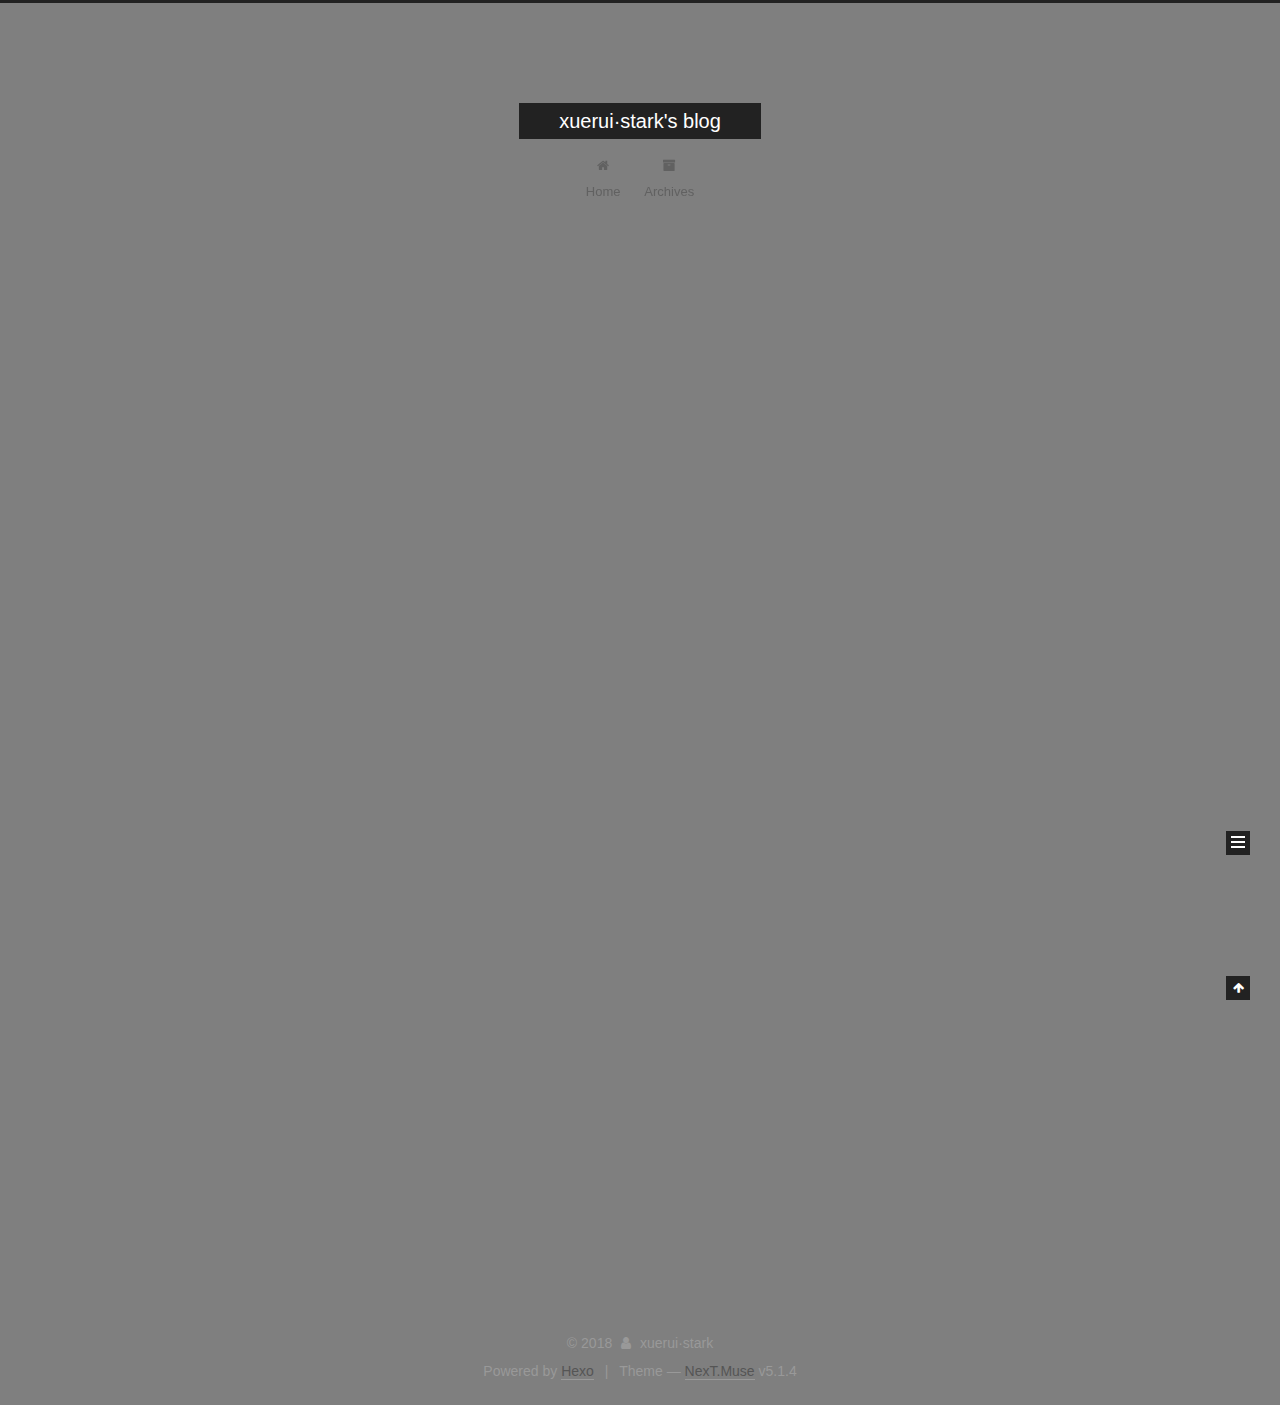
==== commit 4f577cc7: "Site updated: 2018-10-09 23:03:06" ====
--- a/index.html
+++ b/index.html
@@ -80,12 +80,12 @@
 
 
 <meta property="og:type" content="website">
-<meta property="og:title" content="Hexo">
+<meta property="og:title" content="xuerui·stark&#39;s blog">
 <meta property="og:url" content="http://yoursite.com/index.html">
-<meta property="og:site_name" content="Hexo">
+<meta property="og:site_name" content="xuerui·stark&#39;s blog">
 <meta property="og:locale" content="default">
 <meta name="twitter:card" content="summary">
-<meta name="twitter:title" content="Hexo">
+<meta name="twitter:title" content="xuerui·stark&#39;s blog">
 
 
 
@@ -121,7 +121,7 @@
 
 
 
-  <title>Hexo</title>
+  <title>xuerui·stark's blog</title>
   
 
 
@@ -152,7 +152,7 @@
     <div class="custom-logo-site-title">
       <a href="/"  class="brand" rel="start">
         <span class="logo-line-before"><i></i></span>
-        <span class="site-title">Hexo</span>
+        <span class="site-title">xuerui·stark's blog</span>
         <span class="logo-line-after"><i></i></span>
       </a>
     </div>
@@ -232,13 +232,13 @@
     <link itemprop="mainEntityOfPage" href="http://yoursite.com/2018/10/09/hello-world/">
 
     <span hidden itemprop="author" itemscope itemtype="http://schema.org/Person">
-      <meta itemprop="name" content="John Doe">
+      <meta itemprop="name" content="xuerui·stark">
       <meta itemprop="description" content="">
       <meta itemprop="image" content="/images/avatar.gif">
     </span>
 
     <span hidden itemprop="publisher" itemscope itemtype="http://schema.org/Organization">
-      <meta itemprop="name" content="Hexo">
+      <meta itemprop="name" content="xuerui·stark's blog">
     </span>
 
     
@@ -379,7 +379,7 @@
         <div class="site-overview">
           <div class="site-author motion-element" itemprop="author" itemscope itemtype="http://schema.org/Person">
             
-              <p class="site-author-name" itemprop="name">John Doe</p>
+              <p class="site-author-name" itemprop="name">xuerui·stark</p>
               <p class="site-description motion-element" itemprop="description"></p>
           </div>
 
@@ -435,7 +435,7 @@
   <span class="with-love">
     <i class="fa fa-user"></i>
   </span>
-  <span class="author" itemprop="copyrightHolder">John Doe</span>
+  <span class="author" itemprop="copyrightHolder">xuerui·stark</span>
 
   
 </div>
--- a/css/main.css
+++ b/css/main.css
@@ -1822,7 +1822,7 @@
   width: 4px;
   height: 4px;
   border-radius: 50%;
-  background: #60ffff;
+  background: #b89e57;
 }
 .links-of-blogroll {
   font-size: 13px;
@@ -2660,3 +2660,14 @@
 .links-of-blogroll-inline .links-of-blogroll-item {
   display: inline-block;
 }
+body {
+  background: url("/images/blogbk.jpg") no-repeat;
+/* 背景图垂直、水平均居中 */
+  background-position: center center;
+/* 当内容高度大于图片高度时，背景图像的位置相对于viewport固定 */
+  background-attachment: fixed;
+/* 让背景图基于容器大小伸缩 */
+  background-size: cover;
+/* 设置背景颜色，背景图加载过程中会显示背景色 */
+  background-color: rgba(0,0,0,0.5);
+}
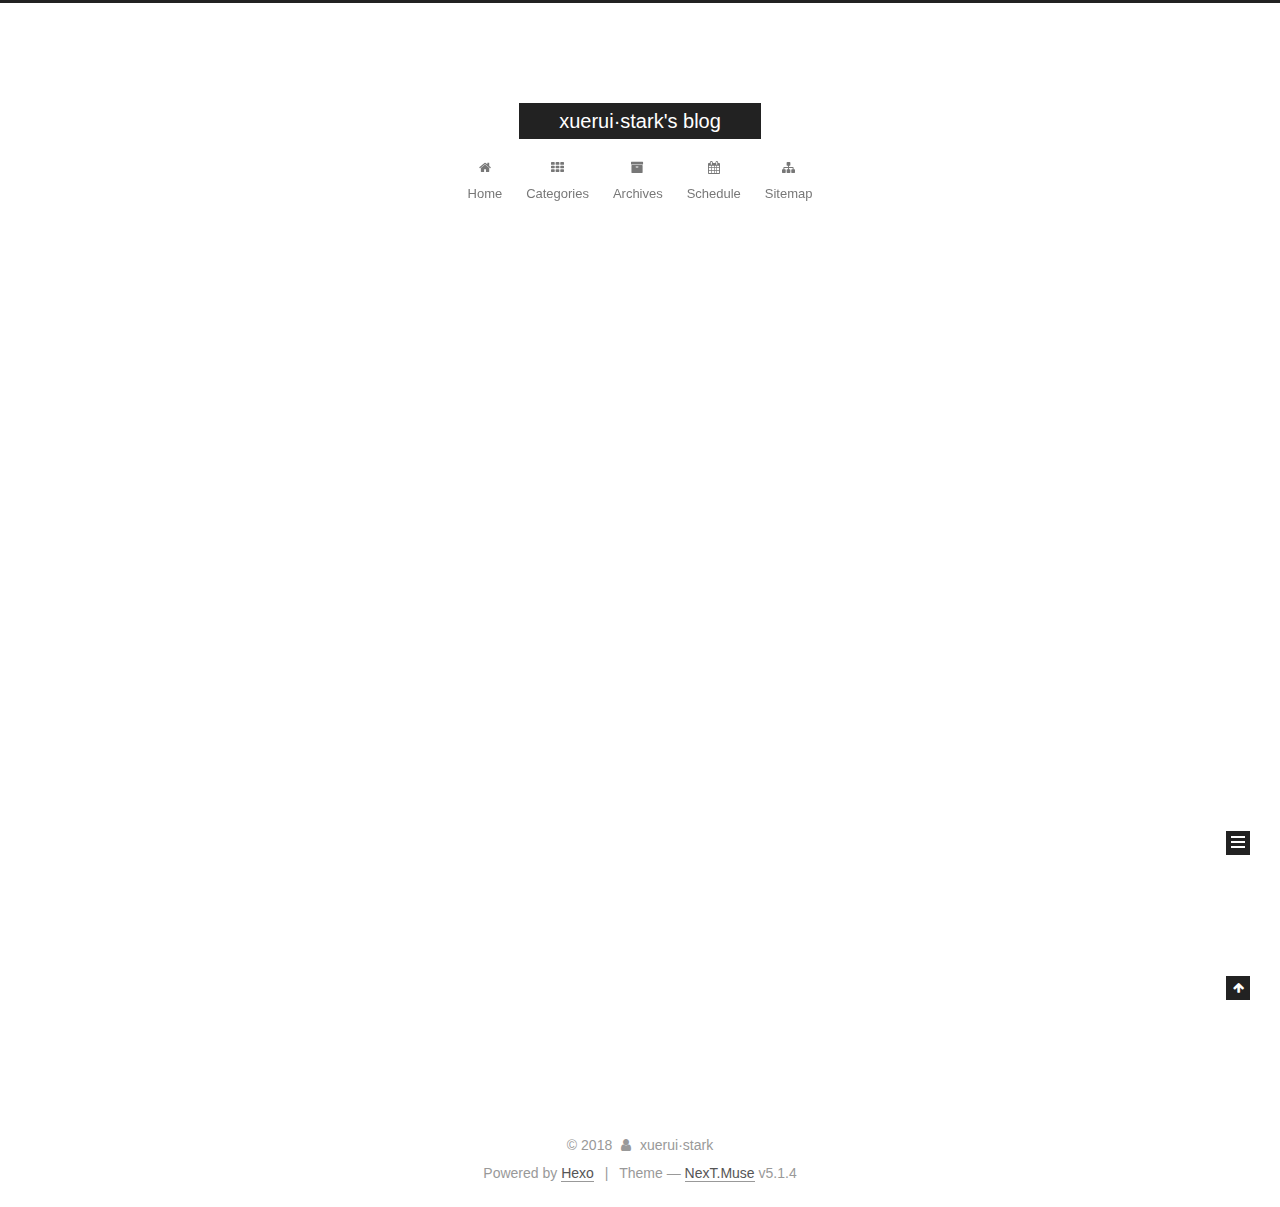
==== commit b17fb49f: "Site updated: 2018-10-11 21:53:11" ====
--- a/index.html
+++ b/index.html
@@ -95,7 +95,7 @@
     root: '/',
     scheme: 'Muse',
     version: '5.1.4',
-    sidebar: {"position":"left","display":"post","offset":12,"b2t":false,"scrollpercent":false,"onmobile":false},
+    sidebar: {"position":"left","display":"always","offset":12,"b2t":false,"scrollpercent":false,"onmobile":false},
     fancybox: true,
     tabs: true,
     motion: {"enable":true,"async":false,"transition":{"post_block":"fadeIn","post_header":"slideDownIn","post_body":"slideDownIn","coll_header":"slideLeftIn","sidebar":"slideUpIn"}},
@@ -187,12 +187,42 @@
         </li>
       
         
+        <li class="menu-item menu-item-categories">
+          <a href="/categories/" rel="section">
+            
+              <i class="menu-item-icon fa fa-fw fa-th"></i> <br />
+            
+            Categories
+          </a>
+        </li>
+      
+        
         <li class="menu-item menu-item-archives">
           <a href="/archives/" rel="section">
             
               <i class="menu-item-icon fa fa-fw fa-archive"></i> <br />
             
             Archives
+          </a>
+        </li>
+      
+        
+        <li class="menu-item menu-item-schedule">
+          <a href="/schedule/" rel="section">
+            
+              <i class="menu-item-icon fa fa-fw fa-calendar"></i> <br />
+            
+            Schedule
+          </a>
+        </li>
+      
+        
+        <li class="menu-item menu-item-sitemap">
+          <a href="/sitemap.xml" rel="section">
+            
+              <i class="menu-item-icon fa fa-fw fa-sitemap"></i> <br />
+            
+            Sitemap
           </a>
         </li>
       
@@ -229,7 +259,7 @@
   
   
   <div class="post-block">
-    <link itemprop="mainEntityOfPage" href="http://yoursite.com/2018/10/09/hello-world/">
+    <link itemprop="mainEntityOfPage" href="http://yoursite.com/2018/10/11/设计模式/">
 
     <span hidden itemprop="author" itemscope itemtype="http://schema.org/Person">
       <meta itemprop="name" content="xuerui·stark">
@@ -248,7 +278,7 @@
         
           <h1 class="post-title" itemprop="name headline">
                 
-                <a class="post-title-link" href="/2018/10/09/hello-world/" itemprop="url">Hello World</a></h1>
+                <a class="post-title-link" href="/2018/10/11/设计模式/" itemprop="url">设计模式</a></h1>
         
 
         <div class="post-meta">
@@ -260,8 +290,8 @@
               
                 <span class="post-meta-item-text">Posted on</span>
               
-              <time title="Post created" itemprop="dateCreated datePublished" datetime="2018-10-09T21:48:29+08:00">
-                2018-10-09
+              <time title="Post created" itemprop="dateCreated datePublished" datetime="2018-10-11T21:50:46+08:00">
+                2018-10-11
               </time>
             
 
@@ -300,17 +330,144 @@
       
         
           
-            <p>Welcome to <a href="https://hexo.io/" target="_blank" rel="noopener">Hexo</a>! This is your very first post. Check <a href="https://hexo.io/docs/" target="_blank" rel="noopener">documentation</a> for more info. If you get any problems when using Hexo, you can find the answer in <a href="https://hexo.io/docs/troubleshooting.html" target="_blank" rel="noopener">troubleshooting</a> or you can ask me on <a href="https://github.com/hexojs/hexo/issues" target="_blank" rel="noopener">GitHub</a>.</p>
-<h2 id="Quick-Start"><a href="#Quick-Start" class="headerlink" title="Quick Start"></a>Quick Start</h2><h3 id="Create-a-new-post"><a href="#Create-a-new-post" class="headerlink" title="Create a new post"></a>Create a new post</h3><figure class="highlight bash"><table><tr><td class="gutter"><pre><span class="line">1</span><br></pre></td><td class="code"><pre><span class="line">$ hexo new <span class="string">"My New Post"</span></span><br></pre></td></tr></table></figure>
-<p>More info: <a href="https://hexo.io/docs/writing.html" target="_blank" rel="noopener">Writing</a></p>
-<h3 id="Run-server"><a href="#Run-server" class="headerlink" title="Run server"></a>Run server</h3><figure class="highlight bash"><table><tr><td class="gutter"><pre><span class="line">1</span><br></pre></td><td class="code"><pre><span class="line">$ hexo server</span><br></pre></td></tr></table></figure>
-<p>More info: <a href="https://hexo.io/docs/server.html" target="_blank" rel="noopener">Server</a></p>
-<h3 id="Generate-static-files"><a href="#Generate-static-files" class="headerlink" title="Generate static files"></a>Generate static files</h3><figure class="highlight bash"><table><tr><td class="gutter"><pre><span class="line">1</span><br></pre></td><td class="code"><pre><span class="line">$ hexo generate</span><br></pre></td></tr></table></figure>
-<p>More info: <a href="https://hexo.io/docs/generating.html" target="_blank" rel="noopener">Generating</a></p>
-<h3 id="Deploy-to-remote-sites"><a href="#Deploy-to-remote-sites" class="headerlink" title="Deploy to remote sites"></a>Deploy to remote sites</h3><figure class="highlight bash"><table><tr><td class="gutter"><pre><span class="line">1</span><br></pre></td><td class="code"><pre><span class="line">$ hexo deploy</span><br></pre></td></tr></table></figure>
-<p>More info: <a href="https://hexo.io/docs/deployment.html" target="_blank" rel="noopener">Deployment</a></p>
-
-          
+          持续更新，欢迎关注，CSDN与GITHUB个人主页同步
+前言待补充
+设计模式
+设计模式（Design pattern）代表了最佳的实践，通常被有经验的面向对象的软件开发人员所采用。设计模式是软件开发人员在软件开发过程中面临的一般问题的解决方案。这些解决方案是众多软件开发人员经过相当长的一段时间的试验
+          ...
+          <!--noindex-->
+          <div class="post-button text-center">
+            <a class="btn" href="/2018/10/11/设计模式/#more" rel="contents">
+              Read more &raquo;
+            </a>
+          </div>
+          <!--/noindex-->
+        
+      
+    </div>
+    
+    
+    
+
+    
+
+    
+
+    
+
+    <footer class="post-footer">
+      
+
+      
+
+      
+
+      
+      
+        <div class="post-eof"></div>
+      
+    </footer>
+  </div>
+  
+  
+  
+  </article>
+
+
+    
+      
+
+  
+
+  
+  
+  
+
+  <article class="post post-type-normal" itemscope itemtype="http://schema.org/Article">
+  
+  
+  
+  <div class="post-block">
+    <link itemprop="mainEntityOfPage" href="http://yoursite.com/2018/10/10/开篇/">
+
+    <span hidden itemprop="author" itemscope itemtype="http://schema.org/Person">
+      <meta itemprop="name" content="xuerui·stark">
+      <meta itemprop="description" content="">
+      <meta itemprop="image" content="/images/avatar.gif">
+    </span>
+
+    <span hidden itemprop="publisher" itemscope itemtype="http://schema.org/Organization">
+      <meta itemprop="name" content="xuerui·stark's blog">
+    </span>
+
+    
+      <header class="post-header">
+
+        
+        
+          <h1 class="post-title" itemprop="name headline">
+                
+                <a class="post-title-link" href="/2018/10/10/开篇/" itemprop="url">开篇</a></h1>
+        
+
+        <div class="post-meta">
+          <span class="post-time">
+            
+              <span class="post-meta-item-icon">
+                <i class="fa fa-calendar-o"></i>
+              </span>
+              
+                <span class="post-meta-item-text">Posted on</span>
+              
+              <time title="Post created" itemprop="dateCreated datePublished" datetime="2018-10-10T23:09:48+08:00">
+                2018-10-10
+              </time>
+            
+
+            
+
+            
+          </span>
+
+          
+
+          
+            
+          
+
+          
+          
+
+          
+
+          
+
+          
+
+        </div>
+      </header>
+    
+
+    
+    
+    
+    <div class="post-body" itemprop="articleBody">
+
+      
+      
+
+      
+        
+          
+          最开始先放上今天看到的一句非常喜欢的话我从不相信什么懒洋洋的自由，我向往的自由是通过勤奋和努力实现更广阔的人生，那样的自由才是珍贵的、有价值的。我相信一万小时定律，我从来不相信天上掉馅饼的灵感和坐等的成就。做一个自由又自律的人，靠势必实现的决心认真地活着。　　：　　从今天开始打算陆续写一些东西放在g
+          ...
+          <!--noindex-->
+          <div class="post-button text-center">
+            <a class="btn" href="/2018/10/10/开篇/#more" rel="contents">
+              Read more &raquo;
+            </a>
+          </div>
+          <!--/noindex-->
         
       
     </div>
@@ -390,7 +547,7 @@
               
                 <a href="/archives/">
               
-                  <span class="site-state-item-count">1</span>
+                  <span class="site-state-item-count">2</span>
                   <span class="site-state-item-name">posts</span>
                 </a>
               </div>
@@ -404,6 +561,28 @@
 
           
 
+          
+            <div class="links-of-author motion-element">
+                
+                  <span class="links-of-author-item">
+                    <a href="https://github.com/wuxuerui" target="_blank" title="GitHub">
+                      
+                        <i class="fa fa-fw fa-github"></i>GitHub</a>
+                  </span>
+                
+                  <span class="links-of-author-item">
+                    <a href="mailto:809943231@qq.com" target="_blank" title="E-Mail">
+                      
+                        <i class="fa fa-fw fa-envelope"></i>E-Mail</a>
+                  </span>
+                
+                  <span class="links-of-author-item">
+                    <a href="http://blog.csdn.net/flashsherlock" target="_blank" title="CSDN">
+                      
+                        <i class="fa fa-fw fa-globe"></i>CSDN</a>
+                  </span>
+                
+            </div>
           
 
           
--- a/css/main.css
+++ b/css/main.css
@@ -1822,7 +1822,7 @@
   width: 4px;
   height: 4px;
   border-radius: 50%;
-  background: #b89e57;
+  background: #d5097e;
 }
 .links-of-blogroll {
   font-size: 13px;
@@ -2660,14 +2660,3 @@
 .links-of-blogroll-inline .links-of-blogroll-item {
   display: inline-block;
 }
-body {
-  background: url("/images/blogbk.jpg") no-repeat;
-/* 背景图垂直、水平均居中 */
-  background-position: center center;
-/* 当内容高度大于图片高度时，背景图像的位置相对于viewport固定 */
-  background-attachment: fixed;
-/* 让背景图基于容器大小伸缩 */
-  background-size: cover;
-/* 设置背景颜色，背景图加载过程中会显示背景色 */
-  background-color: rgba(0,0,0,0.5);
-}
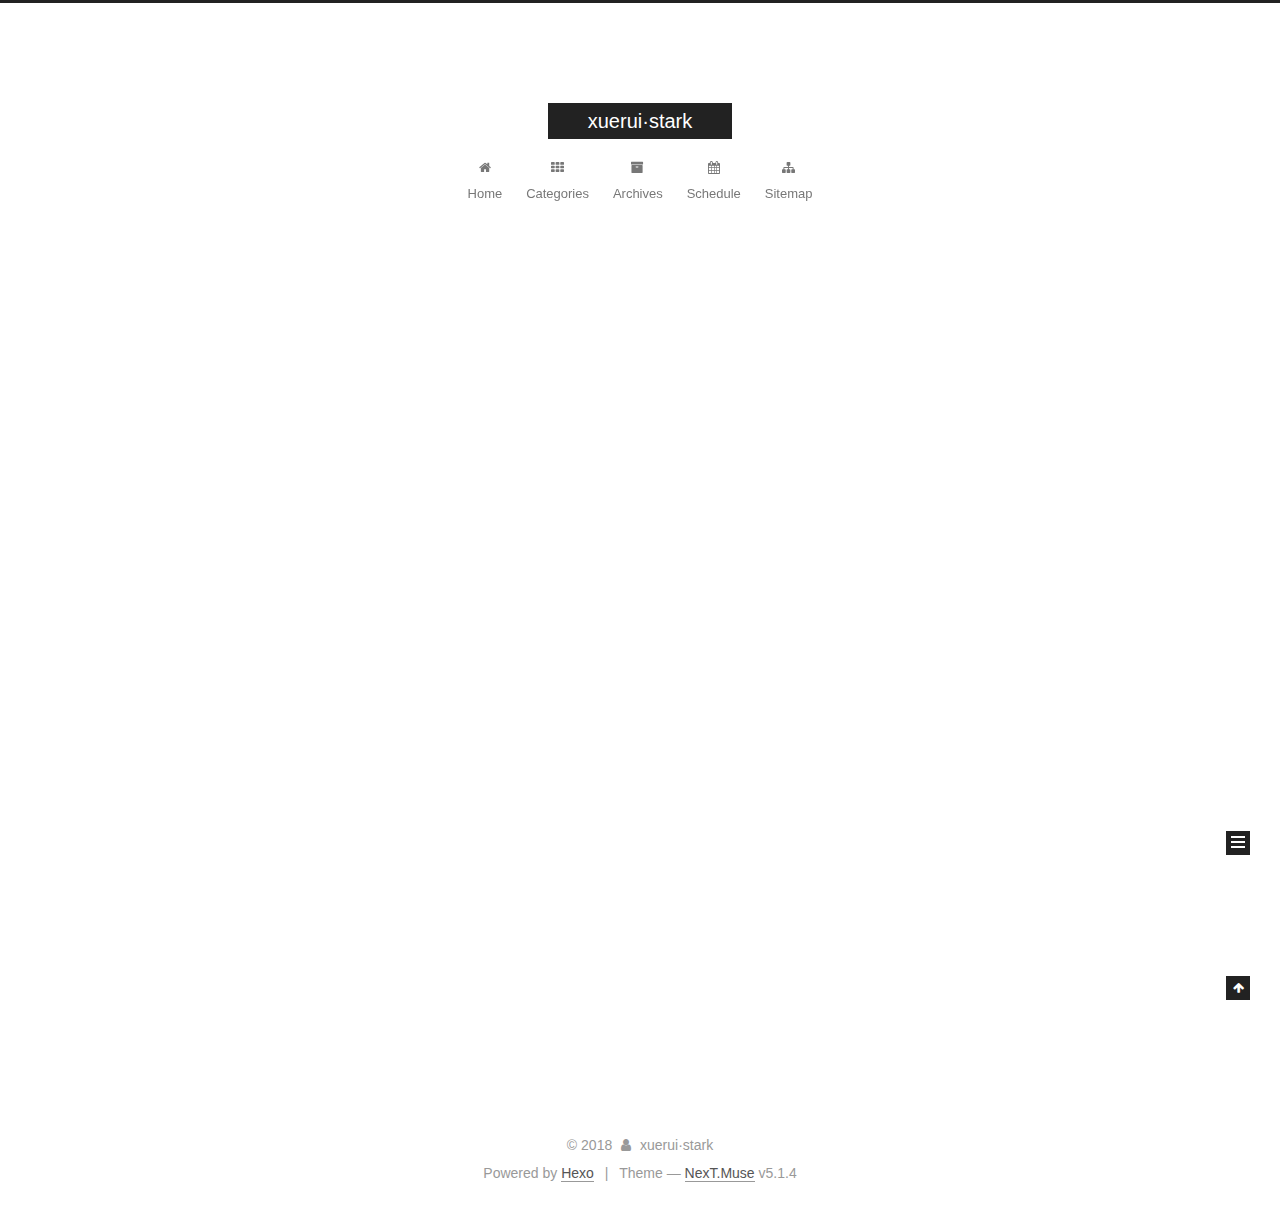
==== commit d6e9c7ef: "Site updated: 2018-10-13 18:52:08" ====
--- a/index.html
+++ b/index.html
@@ -80,12 +80,12 @@
 
 
 <meta property="og:type" content="website">
-<meta property="og:title" content="xuerui·stark&#39;s blog">
+<meta property="og:title" content="xuerui·stark">
 <meta property="og:url" content="http://yoursite.com/index.html">
-<meta property="og:site_name" content="xuerui·stark&#39;s blog">
+<meta property="og:site_name" content="xuerui·stark">
 <meta property="og:locale" content="default">
 <meta name="twitter:card" content="summary">
-<meta name="twitter:title" content="xuerui·stark&#39;s blog">
+<meta name="twitter:title" content="xuerui·stark">
 
 
 
@@ -121,7 +121,7 @@
 
 
 
-  <title>xuerui·stark's blog</title>
+  <title>xuerui·stark</title>
   
 
 
@@ -152,7 +152,7 @@
     <div class="custom-logo-site-title">
       <a href="/"  class="brand" rel="start">
         <span class="logo-line-before"><i></i></span>
-        <span class="site-title">xuerui·stark's blog</span>
+        <span class="site-title">xuerui·stark</span>
         <span class="logo-line-after"><i></i></span>
       </a>
     </div>
@@ -264,11 +264,11 @@
     <span hidden itemprop="author" itemscope itemtype="http://schema.org/Person">
       <meta itemprop="name" content="xuerui·stark">
       <meta itemprop="description" content="">
-      <meta itemprop="image" content="/images/avatar.gif">
+      <meta itemprop="image" content="/images/avatar.jpg">
     </span>
 
     <span hidden itemprop="publisher" itemscope itemtype="http://schema.org/Organization">
-      <meta itemprop="name" content="xuerui·stark's blog">
+      <meta itemprop="name" content="xuerui·stark">
     </span>
 
     
@@ -393,11 +393,11 @@
     <span hidden itemprop="author" itemscope itemtype="http://schema.org/Person">
       <meta itemprop="name" content="xuerui·stark">
       <meta itemprop="description" content="">
-      <meta itemprop="image" content="/images/avatar.gif">
+      <meta itemprop="image" content="/images/avatar.jpg">
     </span>
 
     <span hidden itemprop="publisher" itemscope itemtype="http://schema.org/Organization">
-      <meta itemprop="name" content="xuerui·stark's blog">
+      <meta itemprop="name" content="xuerui·stark">
     </span>
 
     
@@ -535,6 +535,10 @@
       <section class="site-overview-wrap sidebar-panel sidebar-panel-active">
         <div class="site-overview">
           <div class="site-author motion-element" itemprop="author" itemscope itemtype="http://schema.org/Person">
+            
+              <img class="site-author-image" itemprop="image"
+                src="/images/avatar.jpg"
+                alt="xuerui·stark" />
             
               <p class="site-author-name" itemprop="name">xuerui·stark</p>
               <p class="site-description motion-element" itemprop="description"></p>
--- a/css/main.css
+++ b/css/main.css
@@ -1822,7 +1822,7 @@
   width: 4px;
   height: 4px;
   border-radius: 50%;
-  background: #d5097e;
+  background: #ff6a2a;
 }
 .links-of-blogroll {
   font-size: 13px;
